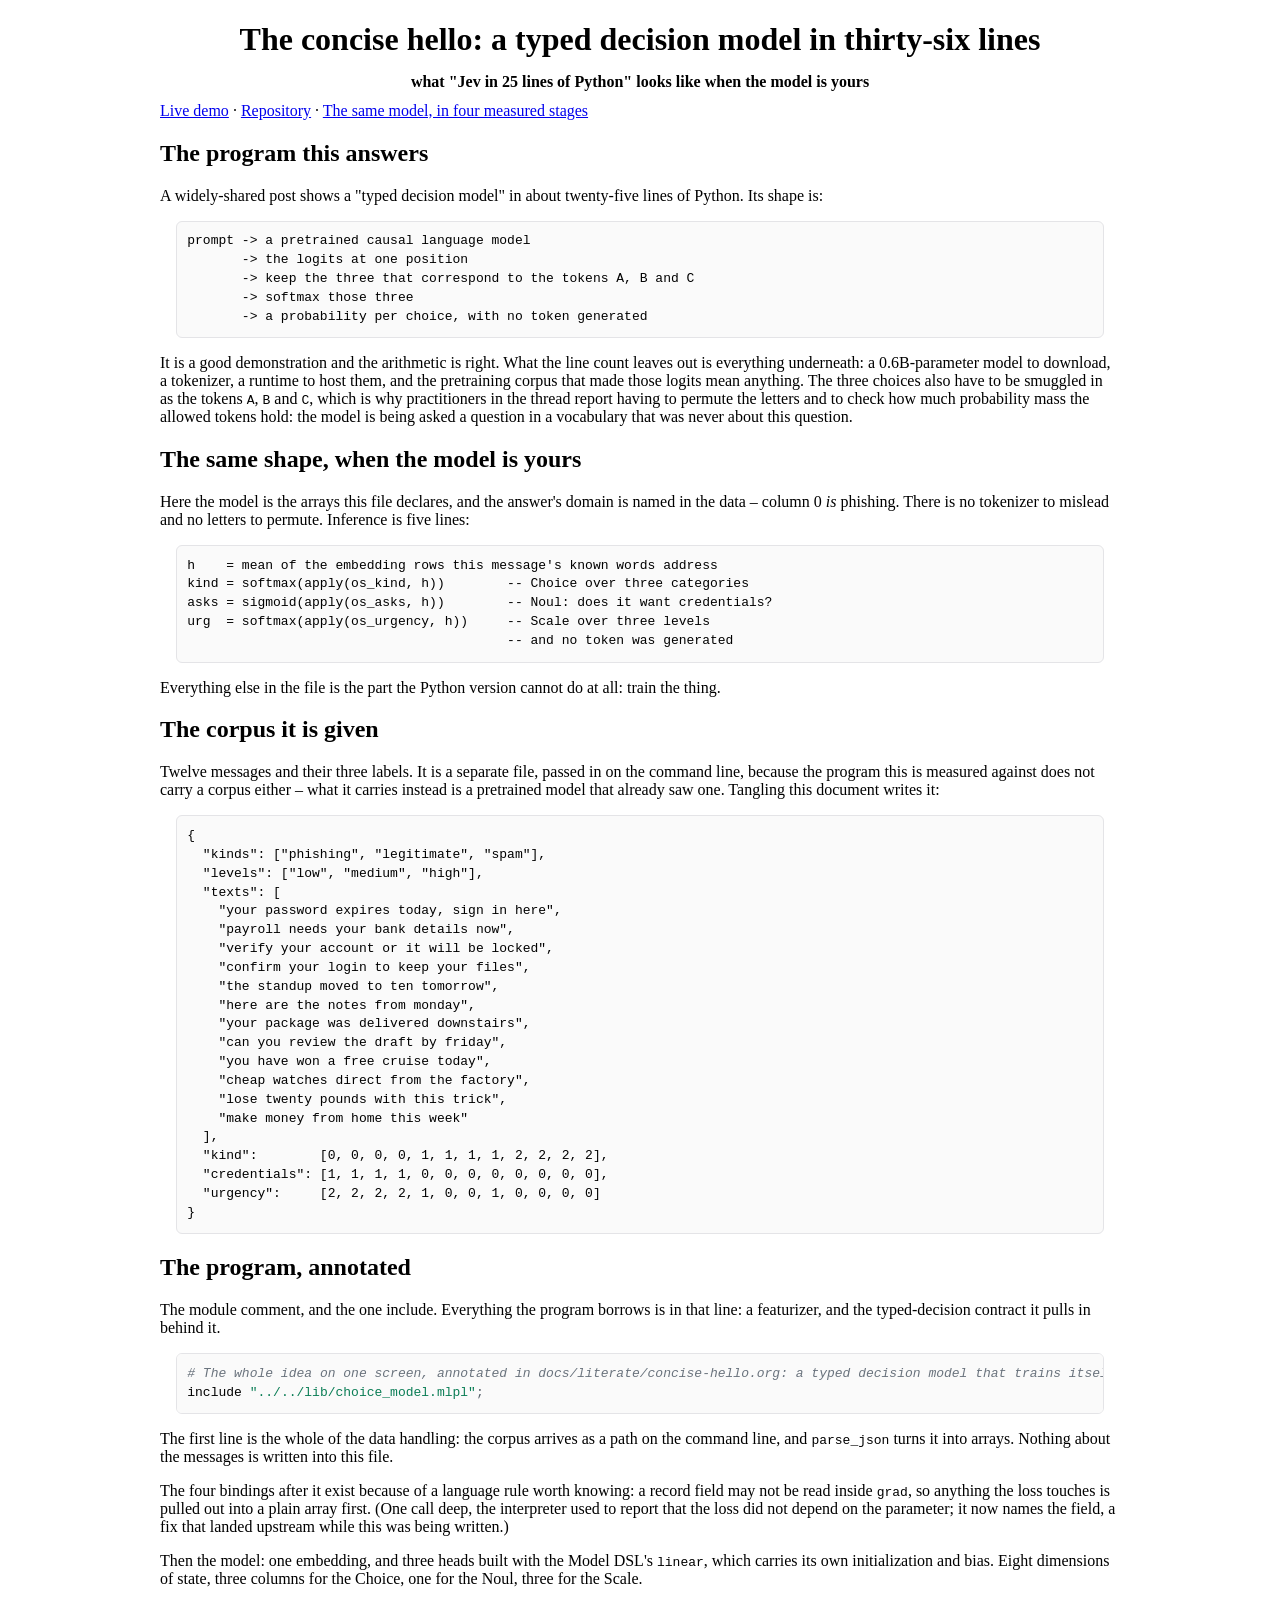
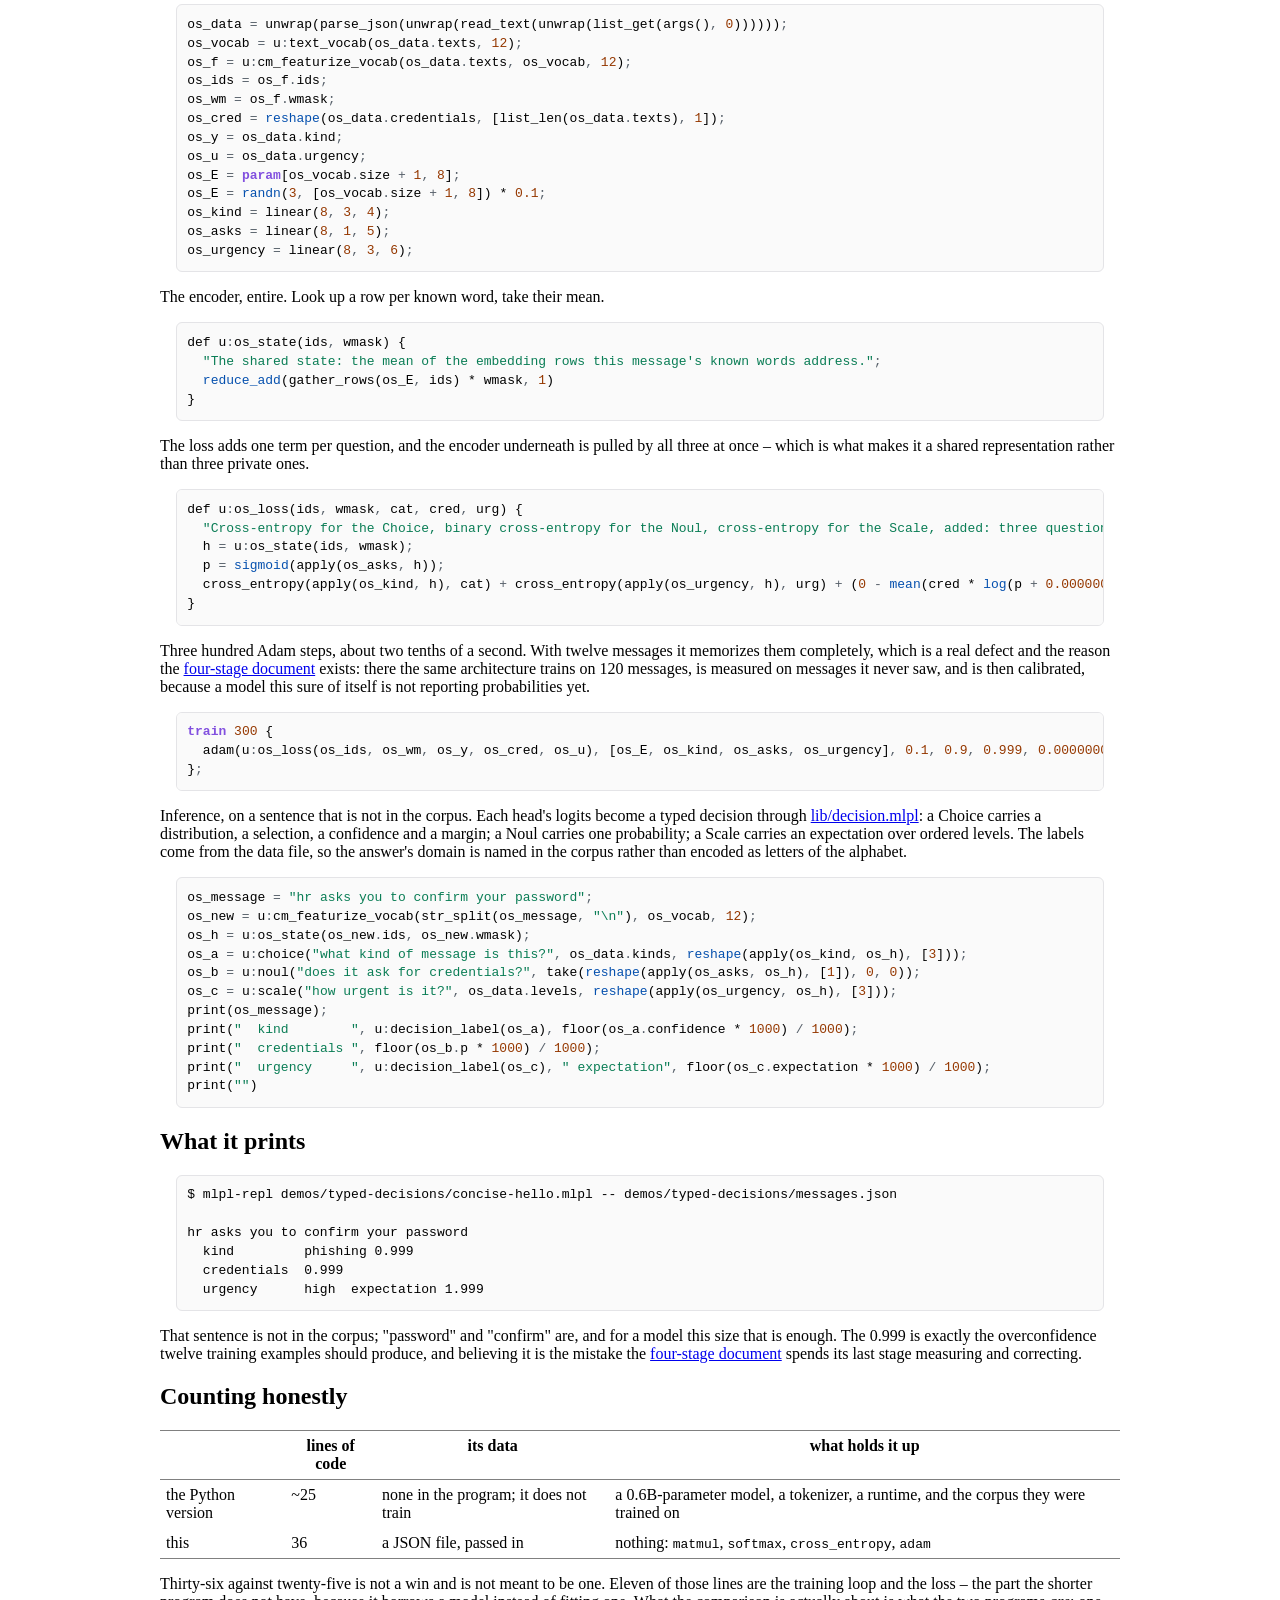
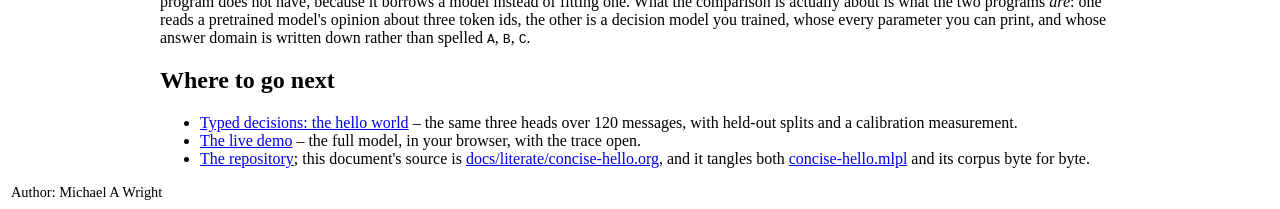
==== pages/concise-hello.html @ 4fb44bc9 "pages: the concise hello live, built from 0851377 Co-Authored-By: Claude Opus 5 (1M context) <norepl" ====
<?xml version="1.0" encoding="utf-8"?>
<!DOCTYPE html PUBLIC "-//W3C//DTD XHTML 1.0 Strict//EN"
"http://www.w3.org/TR/xhtml1/DTD/xhtml1-strict.dtd">
<html xmlns="http://www.w3.org/1999/xhtml" lang="en" xml:lang="en">
<head>
<meta http-equiv="Content-Type" content="text/html;charset=utf-8" />
<meta name="viewport" content="width=device-width, initial-scale=1" />
<title>The concise hello: a typed decision model in thirty-six lines</title>
<meta name="author" content="Michael A Wright" />
<meta name="generator" content="Org Mode" />
<style type="text/css">
  #content { max-width: 60em; margin: auto; }
  .title  { text-align: center;
             margin-bottom: .2em; }
  .subtitle { text-align: center;
              font-size: medium;
              font-weight: bold;
              margin-top:0; }
  .todo   { font-family: monospace; color: red; }
  .done   { font-family: monospace; color: green; }
  .priority { font-family: monospace; color: orange; }
  .tag    { background-color: #eee; font-family: monospace;
            padding: 2px; font-size: 80%; font-weight: normal; }
  .timestamp { color: #bebebe; }
  .timestamp-kwd { color: #5f9ea0; }
  .org-right  { margin-left: auto; margin-right: 0px;  text-align: right; }
  .org-left   { margin-left: 0px;  margin-right: auto; text-align: left; }
  .org-center { margin-left: auto; margin-right: auto; text-align: center; }
  .underline { text-decoration: underline; }
  #postamble p, #preamble p { font-size: 90%; margin: .2em; }
  p.verse { margin-left: 3%; }
  pre {
    border: 1px solid #e6e6e6;
    border-radius: 3px;
    background-color: #f2f2f2;
    padding: 8pt;
    font-family: monospace;
    overflow: auto;
    margin: 1.2em;
  }
  pre.src {
    position: relative;
    overflow: auto;
  }
  pre.src:before {
    display: none;
    position: absolute;
    top: -8px;
    right: 12px;
    padding: 3px;
    color: #555;
    background-color: #f2f2f299;
  }
  pre.src:hover:before { display: inline; margin-top: 14px;}
  /* Languages per Org manual */
  pre.src-asymptote:before { content: 'Asymptote'; }
  pre.src-awk:before { content: 'Awk'; }
  pre.src-authinfo::before { content: 'Authinfo'; }
  pre.src-C:before { content: 'C'; }
  /* pre.src-C++ doesn't work in CSS */
  pre.src-clojure:before { content: 'Clojure'; }
  pre.src-css:before { content: 'CSS'; }
  pre.src-D:before { content: 'D'; }
  pre.src-ditaa:before { content: 'ditaa'; }
  pre.src-dot:before { content: 'Graphviz'; }
  pre.src-calc:before { content: 'Emacs Calc'; }
  pre.src-emacs-lisp:before { content: 'Emacs Lisp'; }
  pre.src-fortran:before { content: 'Fortran'; }
  pre.src-gnuplot:before { content: 'gnuplot'; }
  pre.src-haskell:before { content: 'Haskell'; }
  pre.src-hledger:before { content: 'hledger'; }
  pre.src-java:before { content: 'Java'; }
  pre.src-js:before { content: 'Javascript'; }
  pre.src-latex:before { content: 'LaTeX'; }
  pre.src-ledger:before { content: 'Ledger'; }
  pre.src-lisp:before { content: 'Lisp'; }
  pre.src-lilypond:before { content: 'Lilypond'; }
  pre.src-lua:before { content: 'Lua'; }
  pre.src-matlab:before { content: 'MATLAB'; }
  pre.src-mscgen:before { content: 'Mscgen'; }
  pre.src-ocaml:before { content: 'Objective Caml'; }
  pre.src-octave:before { content: 'Octave'; }
  pre.src-org:before { content: 'Org mode'; }
  pre.src-oz:before { content: 'OZ'; }
  pre.src-plantuml:before { content: 'Plantuml'; }
  pre.src-processing:before { content: 'Processing.js'; }
  pre.src-python:before { content: 'Python'; }
  pre.src-R:before { content: 'R'; }
  pre.src-ruby:before { content: 'Ruby'; }
  pre.src-sass:before { content: 'Sass'; }
  pre.src-scheme:before { content: 'Scheme'; }
  pre.src-screen:before { content: 'Gnu Screen'; }
  pre.src-sed:before { content: 'Sed'; }
  pre.src-sh:before { content: 'shell'; }
  pre.src-sql:before { content: 'SQL'; }
  pre.src-sqlite:before { content: 'SQLite'; }
  /* additional languages in org.el's org-babel-load-languages alist */
  pre.src-forth:before { content: 'Forth'; }
  pre.src-io:before { content: 'IO'; }
  pre.src-J:before { content: 'J'; }
  pre.src-makefile:before { content: 'Makefile'; }
  pre.src-maxima:before { content: 'Maxima'; }
  pre.src-perl:before { content: 'Perl'; }
  pre.src-picolisp:before { content: 'Pico Lisp'; }
  pre.src-scala:before { content: 'Scala'; }
  pre.src-shell:before { content: 'Shell Script'; }
  pre.src-ebnf2ps:before { content: 'ebfn2ps'; }
  /* additional language identifiers per "defun org-babel-execute"
       in ob-*.el */
  pre.src-cpp:before  { content: 'C++'; }
  pre.src-abc:before  { content: 'ABC'; }
  pre.src-coq:before  { content: 'Coq'; }
  pre.src-groovy:before  { content: 'Groovy'; }
  /* additional language identifiers from org-babel-shell-names in
     ob-shell.el: ob-shell is the only babel language using a lambda to put
     the execution function name together. */
  pre.src-bash:before  { content: 'bash'; }
  pre.src-csh:before  { content: 'csh'; }
  pre.src-ash:before  { content: 'ash'; }
  pre.src-dash:before  { content: 'dash'; }
  pre.src-ksh:before  { content: 'ksh'; }
  pre.src-mksh:before  { content: 'mksh'; }
  pre.src-posh:before  { content: 'posh'; }
  /* Additional Emacs modes also supported by the LaTeX listings package */
  pre.src-ada:before { content: 'Ada'; }
  pre.src-asm:before { content: 'Assembler'; }
  pre.src-caml:before { content: 'Caml'; }
  pre.src-delphi:before { content: 'Delphi'; }
  pre.src-html:before { content: 'HTML'; }
  pre.src-idl:before { content: 'IDL'; }
  pre.src-mercury:before { content: 'Mercury'; }
  pre.src-metapost:before { content: 'MetaPost'; }
  pre.src-modula-2:before { content: 'Modula-2'; }
  pre.src-pascal:before { content: 'Pascal'; }
  pre.src-ps:before { content: 'PostScript'; }
  pre.src-prolog:before { content: 'Prolog'; }
  pre.src-simula:before { content: 'Simula'; }
  pre.src-tcl:before { content: 'tcl'; }
  pre.src-tex:before { content: 'TeX'; }
  pre.src-plain-tex:before { content: 'Plain TeX'; }
  pre.src-verilog:before { content: 'Verilog'; }
  pre.src-vhdl:before { content: 'VHDL'; }
  pre.src-xml:before { content: 'XML'; }
  pre.src-nxml:before { content: 'XML'; }
  /* add a generic configuration mode; LaTeX export needs an additional
     (add-to-list 'org-latex-listings-langs '(conf " ")) in .emacs */
  pre.src-conf:before { content: 'Configuration File'; }

  table { border-collapse:collapse; }
  caption.t-above { caption-side: top; }
  caption.t-bottom { caption-side: bottom; }
  td, th { vertical-align:top;  }
  th.org-right  { text-align: center;  }
  th.org-left   { text-align: center;   }
  th.org-center { text-align: center; }
  td.org-right  { text-align: right;  }
  td.org-left   { text-align: left;   }
  td.org-center { text-align: center; }
  dt { font-weight: bold; }
  .footpara { display: inline; }
  .footdef  { margin-bottom: 1em; }
  .figure { padding: 1em; }
  .figure p { text-align: center; }
  .equation-container {
    display: table;
    text-align: center;
    width: 100%;
  }
  .equation {
    vertical-align: middle;
  }
  .equation-label {
    display: table-cell;
    text-align: right;
    vertical-align: middle;
  }
  .inlinetask {
    padding: 10px;
    border: 2px solid gray;
    margin: 10px;
    background: #ffffcc;
  }
  #org-div-home-and-up
   { text-align: right; font-size: 70%; white-space: nowrap; }
  textarea { overflow-x: auto; }
  .linenr { font-size: smaller }
  .code-highlighted { background-color: #ffff00; }
  .org-info-js_info-navigation { border-style: none; }
  #org-info-js_console-label
    { font-size: 10px; font-weight: bold; white-space: nowrap; }
  .org-info-js_search-highlight
    { background-color: #ffff00; color: #000000; font-weight: bold; }
  .org-svg { }
</style>
<style>
/* Colour for the MLPL blocks. htmlize turns the faces sw-MLPL's major mode
applies into these class names; batch Emacs has no display and so no
colours of its own, which is why they are chosen here. */
pre.src, pre.example { background: #fafafa; border: 1px solid #e4e4e7; border-radius: 6px; line-height: 1.45; }
.org-mlpl-keyword, .org-mlpl-context-keyword, .org-keyword { color: #8250df; font-weight: 600; }
.org-mlpl-builtin { color: #0550ae; }
.org-mlpl-number, .org-constant { color: #953800; }
.org-string { color: #0a7d55; }
.org-comment, .org-comment-delimiter { color: #6a737d; font-style: italic; }
.org-mlpl-operator { color: #57606a; }
.org-warning { color: #b35900; }
@media (prefers-color-scheme: dark) {
body { background: #0d1117; color: #c9d1d9; }
a { color: #79c0ff; }
pre.src, pre.example { background: #161b22; border-color: #30363d; color: #c9d1d9; }
.org-mlpl-keyword, .org-mlpl-context-keyword, .org-keyword { color: #d2a8ff; }
.org-mlpl-builtin { color: #79c0ff; }
.org-mlpl-number, .org-constant { color: #ffa657; }
.org-string { color: #7ee2b8; }
.org-comment, .org-comment-delimiter { color: #8b949e; }
.org-mlpl-operator { color: #8b949e; }
}
</style>
</head>
<body>
<div id="content" class="content">
<h1 class="title">The concise hello: a typed decision model in thirty-six lines
<br />
<span class="subtitle">what "Jev in 25 lines of Python" looks like when the model is yours</span>
</h1>
<p style="margin:0 0 1em 0">
<a href="https://sw-ml-study.github.io/demo-decision-model/">Live demo</a> ·
<a href="https://github.com/sw-ml-study/demo-decision-model">Repository</a> ·
<a href="typed-decisions.html">The same model, in four measured stages</a>
</p>
<div id="outline-container-org764a475" class="outline-2">
<h2 id="org764a475">The program this answers</h2>
<div class="outline-text-2" id="text-org764a475">
<p>
A widely-shared post shows a "typed decision model" in about twenty-five lines
of Python. Its shape is:
</p>

<pre class="example" id="orgaf13546">
prompt -&gt; a pretrained causal language model
       -&gt; the logits at one position
       -&gt; keep the three that correspond to the tokens A, B and C
       -&gt; softmax those three
       -&gt; a probability per choice, with no token generated
</pre>

<p>
It is a good demonstration and the arithmetic is right. What the line count
leaves out is everything underneath: a 0.6B-parameter model to download, a
tokenizer, a runtime to host them, and the pretraining corpus that made those
logits mean anything. The three choices also have to be smuggled in as the
tokens <code>A</code>, <code>B</code> and <code>C</code>, which is why practitioners in the thread report having
to permute the letters and to check how much probability mass the allowed tokens
hold: the model is being asked a question in a vocabulary that was never about
this question.
</p>
</div>
</div>
<div id="outline-container-org3da9257" class="outline-2">
<h2 id="org3da9257">The same shape, when the model is yours</h2>
<div class="outline-text-2" id="text-org3da9257">
<p>
Here the model is the arrays this file declares, and the answer's domain is
named in the data &#x2013; column 0 <i>is</i> phishing. There is no tokenizer to mislead
and no letters to permute. Inference is five lines:
</p>

<pre class="example" id="orga4c5031">
h    = mean of the embedding rows this message's known words address
kind = softmax(apply(os_kind, h))        -- Choice over three categories
asks = sigmoid(apply(os_asks, h))        -- Noul: does it want credentials?
urg  = softmax(apply(os_urgency, h))     -- Scale over three levels
                                         -- and no token was generated
</pre>

<p>
Everything else in the file is the part the Python version cannot do at all:
train the thing.
</p>
</div>
</div>
<div id="outline-container-org5c5970a" class="outline-2">
<h2 id="org5c5970a">The corpus it is given</h2>
<div class="outline-text-2" id="text-org5c5970a">
<p>
Twelve messages and their three labels. It is a separate file, passed in on the
command line, because the program this is measured against does not carry a
corpus either &#x2013; what it carries instead is a pretrained model that already saw
one. Tangling this document writes it:
</p>

<div class="org-src-container">
<pre class="src src-json">{
  "kinds": ["phishing", "legitimate", "spam"],
  "levels": ["low", "medium", "high"],
  "texts": [
    "your password expires today, sign in here",
    "payroll needs your bank details now",
    "verify your account or it will be locked",
    "confirm your login to keep your files",
    "the standup moved to ten tomorrow",
    "here are the notes from monday",
    "your package was delivered downstairs",
    "can you review the draft by friday",
    "you have won a free cruise today",
    "cheap watches direct from the factory",
    "lose twenty pounds with this trick",
    "make money from home this week"
  ],
  "kind":        [0, 0, 0, 0, 1, 1, 1, 1, 2, 2, 2, 2],
  "credentials": [1, 1, 1, 1, 0, 0, 0, 0, 0, 0, 0, 0],
  "urgency":     [2, 2, 2, 2, 1, 0, 0, 1, 0, 0, 0, 0]
}
</pre>
</div>
</div>
</div>
<div id="outline-container-org2190e64" class="outline-2">
<h2 id="org2190e64">The program, annotated</h2>
<div class="outline-text-2" id="text-org2190e64">
<p>
The module comment, and the one include. Everything the program borrows is in
that line: a featurizer, and the typed-decision contract it pulls in behind it.
</p>

<div class="org-src-container">
<pre class="src src-mlpl"><span class="org-comment-delimiter"># </span><span class="org-comment">The whole idea on one screen, annotated in docs/literate/concise-hello.org: a typed decision model that trains itself, then answers three bounded questions about a sentence it has never seen. The comparison it exists for is the widely-shared "Jev in 25 lines of Python", whose twenty-five lines sit on top of a downloaded language model and its tokenizer; there is nothing underneath this one but the arrays it declares. The corpus is not in the file -- it is passed in on the command line, the way that program's pretraining data is not counted either: mlpl-repl concise-hello.mlpl -- demos/typed-decisions/messages.json. The longer demos/typed-decisions/typed-decisions.mlpl is this program plus what a claim needs: a hundred and twenty messages, held-out splits, and calibration.
</span>include <span class="org-string">"../../lib/choice_model.mlpl"</span><span class="org-mlpl-operator">;</span>
</pre>
</div>

<p>
The first line is the whole of the data handling: the corpus arrives as a path
on the command line, and <code>parse_json</code> turns it into arrays. Nothing about the
messages is written into this file.
</p>

<p>
The four bindings after it exist because of a language rule worth knowing: a
record field may not be read inside <code>grad</code>, so anything the loss touches is
pulled out into a plain array first. (One call deep, the interpreter used to
report that the loss did not depend on the parameter; it now names the field,
a fix that landed upstream while this was being written.)
</p>

<p>
Then the model: one embedding, and three heads built with the Model DSL's
<code>linear</code>, which carries its own initialization and bias. Eight dimensions of
state, three columns for the Choice, one for the Noul, three for the Scale.
</p>

<div class="org-src-container">
<pre class="src src-mlpl">os_data <span class="org-mlpl-operator">=</span> unwrap(parse_json(unwrap(read_text(unwrap(list_get(args()<span class="org-mlpl-operator">,</span> <span class="org-mlpl-number">0</span>))))))<span class="org-mlpl-operator">;</span>
os_vocab <span class="org-mlpl-operator">=</span> u<span class="org-mlpl-operator">:</span>text_vocab(os_data<span class="org-mlpl-operator">.</span>texts<span class="org-mlpl-operator">,</span> <span class="org-mlpl-number">12</span>)<span class="org-mlpl-operator">;</span>
os_f <span class="org-mlpl-operator">=</span> u<span class="org-mlpl-operator">:</span>cm_featurize_vocab(os_data<span class="org-mlpl-operator">.</span>texts<span class="org-mlpl-operator">,</span> os_vocab<span class="org-mlpl-operator">,</span> <span class="org-mlpl-number">12</span>)<span class="org-mlpl-operator">;</span>
os_ids <span class="org-mlpl-operator">=</span> os_f<span class="org-mlpl-operator">.</span>ids<span class="org-mlpl-operator">;</span>
os_wm <span class="org-mlpl-operator">=</span> os_f<span class="org-mlpl-operator">.</span>wmask<span class="org-mlpl-operator">;</span>
os_cred <span class="org-mlpl-operator">=</span> <span class="org-mlpl-builtin">reshape</span>(os_data<span class="org-mlpl-operator">.</span>credentials<span class="org-mlpl-operator">,</span> [list_len(os_data<span class="org-mlpl-operator">.</span>texts)<span class="org-mlpl-operator">,</span> <span class="org-mlpl-number">1</span>])<span class="org-mlpl-operator">;</span>
os_y <span class="org-mlpl-operator">=</span> os_data<span class="org-mlpl-operator">.</span>kind<span class="org-mlpl-operator">;</span>
os_u <span class="org-mlpl-operator">=</span> os_data<span class="org-mlpl-operator">.</span>urgency<span class="org-mlpl-operator">;</span>
os_E <span class="org-mlpl-operator">=</span> <span class="org-mlpl-context-keyword">param</span>[os_vocab<span class="org-mlpl-operator">.</span>size <span class="org-mlpl-operator">+</span> <span class="org-mlpl-number">1</span><span class="org-mlpl-operator">,</span> <span class="org-mlpl-number">8</span>]<span class="org-mlpl-operator">;</span>
os_E <span class="org-mlpl-operator">=</span> <span class="org-mlpl-builtin">randn</span>(<span class="org-mlpl-number">3</span><span class="org-mlpl-operator">,</span> [os_vocab<span class="org-mlpl-operator">.</span>size <span class="org-mlpl-operator">+</span> <span class="org-mlpl-number">1</span><span class="org-mlpl-operator">,</span> <span class="org-mlpl-number">8</span>]) * <span class="org-mlpl-number">0.1</span><span class="org-mlpl-operator">;</span>
os_kind <span class="org-mlpl-operator">=</span> linear(<span class="org-mlpl-number">8</span><span class="org-mlpl-operator">,</span> <span class="org-mlpl-number">3</span><span class="org-mlpl-operator">,</span> <span class="org-mlpl-number">4</span>)<span class="org-mlpl-operator">;</span>
os_asks <span class="org-mlpl-operator">=</span> linear(<span class="org-mlpl-number">8</span><span class="org-mlpl-operator">,</span> <span class="org-mlpl-number">1</span><span class="org-mlpl-operator">,</span> <span class="org-mlpl-number">5</span>)<span class="org-mlpl-operator">;</span>
os_urgency <span class="org-mlpl-operator">=</span> linear(<span class="org-mlpl-number">8</span><span class="org-mlpl-operator">,</span> <span class="org-mlpl-number">3</span><span class="org-mlpl-operator">,</span> <span class="org-mlpl-number">6</span>)<span class="org-mlpl-operator">;</span>
</pre>
</div>

<p>
The encoder, entire. Look up a row per known word, take their mean.
</p>

<div class="org-src-container">
<pre class="src src-mlpl">def u<span class="org-mlpl-operator">:</span>os_state(ids<span class="org-mlpl-operator">,</span> wmask) {
  <span class="org-string">"The shared state: the mean of the embedding rows this message's known words address."</span><span class="org-mlpl-operator">;</span>
  <span class="org-mlpl-builtin">reduce_add</span>(gather_rows(os_E<span class="org-mlpl-operator">,</span> ids) * wmask<span class="org-mlpl-operator">,</span> <span class="org-mlpl-number">1</span>)
}
</pre>
</div>

<p>
The loss adds one term per question, and the encoder underneath is pulled by
all three at once &#x2013; which is what makes it a shared representation rather than
three private ones.
</p>

<div class="org-src-container">
<pre class="src src-mlpl">def u<span class="org-mlpl-operator">:</span>os_loss(ids<span class="org-mlpl-operator">,</span> wmask<span class="org-mlpl-operator">,</span> cat<span class="org-mlpl-operator">,</span> cred<span class="org-mlpl-operator">,</span> urg) {
  <span class="org-string">"Cross-entropy for the Choice, binary cross-entropy for the Noul, cross-entropy for the Scale, added: three questions, one encoder, one number to descend."</span><span class="org-mlpl-operator">;</span>
  h <span class="org-mlpl-operator">=</span> u<span class="org-mlpl-operator">:</span>os_state(ids<span class="org-mlpl-operator">,</span> wmask)<span class="org-mlpl-operator">;</span>
  p <span class="org-mlpl-operator">=</span> <span class="org-mlpl-builtin">sigmoid</span>(apply(os_asks<span class="org-mlpl-operator">,</span> h))<span class="org-mlpl-operator">;</span>
  cross_entropy(apply(os_kind<span class="org-mlpl-operator">,</span> h)<span class="org-mlpl-operator">,</span> cat) <span class="org-mlpl-operator">+</span> cross_entropy(apply(os_urgency<span class="org-mlpl-operator">,</span> h)<span class="org-mlpl-operator">,</span> urg) <span class="org-mlpl-operator">+</span> (<span class="org-mlpl-number">0</span> <span class="org-mlpl-operator">-</span> <span class="org-mlpl-builtin">mean</span>(cred * <span class="org-mlpl-builtin">log</span>(p <span class="org-mlpl-operator">+</span> <span class="org-mlpl-number">0.000000001</span>) <span class="org-mlpl-operator">+</span> (<span class="org-mlpl-number">1</span> <span class="org-mlpl-operator">-</span> cred) * <span class="org-mlpl-builtin">log</span>(<span class="org-mlpl-number">1</span> <span class="org-mlpl-operator">-</span> p <span class="org-mlpl-operator">+</span> <span class="org-mlpl-number">0.000000001</span>)))
}
</pre>
</div>

<p>
Three hundred Adam steps, about two tenths of a second. With twelve messages it
memorizes them completely, which is a real defect and the reason the
<a href="typed-decisions.html">four-stage document</a> exists: there the same architecture trains on 120 messages,
is measured on messages it never saw, and is then calibrated, because a model
this sure of itself is not reporting probabilities yet.
</p>

<div class="org-src-container">
<pre class="src src-mlpl"><span class="org-mlpl-keyword">train</span> <span class="org-mlpl-number">300</span> {
  adam(u<span class="org-mlpl-operator">:</span>os_loss(os_ids<span class="org-mlpl-operator">,</span> os_wm<span class="org-mlpl-operator">,</span> os_y<span class="org-mlpl-operator">,</span> os_cred<span class="org-mlpl-operator">,</span> os_u)<span class="org-mlpl-operator">,</span> [os_E<span class="org-mlpl-operator">,</span> os_kind<span class="org-mlpl-operator">,</span> os_asks<span class="org-mlpl-operator">,</span> os_urgency]<span class="org-mlpl-operator">,</span> <span class="org-mlpl-number">0.1</span><span class="org-mlpl-operator">,</span> <span class="org-mlpl-number">0.9</span><span class="org-mlpl-operator">,</span> <span class="org-mlpl-number">0.999</span><span class="org-mlpl-operator">,</span> <span class="org-mlpl-number">0.00000001</span>)
}<span class="org-mlpl-operator">;</span>
</pre>
</div>

<p>
Inference, on a sentence that is not in the corpus. Each head's logits become a
typed decision through <a href="https://github.com/sw-ml-study/demo-decision-model/blob/main/lib/decision.mlpl">lib/decision.mlpl</a>: a Choice carries a distribution, a
selection, a confidence and a margin; a Noul carries one probability; a Scale
carries an expectation over ordered levels. The labels come from the data file,
so the answer's domain is named in the corpus rather than encoded as letters of
the alphabet.
</p>

<div class="org-src-container">
<pre class="src src-mlpl">os_message <span class="org-mlpl-operator">=</span> <span class="org-string">"hr asks you to confirm your password"</span><span class="org-mlpl-operator">;</span>
os_new <span class="org-mlpl-operator">=</span> u<span class="org-mlpl-operator">:</span>cm_featurize_vocab(str_split(os_message<span class="org-mlpl-operator">,</span> <span class="org-string">"\n"</span>)<span class="org-mlpl-operator">,</span> os_vocab<span class="org-mlpl-operator">,</span> <span class="org-mlpl-number">12</span>)<span class="org-mlpl-operator">;</span>
os_h <span class="org-mlpl-operator">=</span> u<span class="org-mlpl-operator">:</span>os_state(os_new<span class="org-mlpl-operator">.</span>ids<span class="org-mlpl-operator">,</span> os_new<span class="org-mlpl-operator">.</span>wmask)<span class="org-mlpl-operator">;</span>
os_a <span class="org-mlpl-operator">=</span> u<span class="org-mlpl-operator">:</span>choice(<span class="org-string">"what kind of message is this?"</span><span class="org-mlpl-operator">,</span> os_data<span class="org-mlpl-operator">.</span>kinds<span class="org-mlpl-operator">,</span> <span class="org-mlpl-builtin">reshape</span>(apply(os_kind<span class="org-mlpl-operator">,</span> os_h)<span class="org-mlpl-operator">,</span> [<span class="org-mlpl-number">3</span>]))<span class="org-mlpl-operator">;</span>
os_b <span class="org-mlpl-operator">=</span> u<span class="org-mlpl-operator">:</span>noul(<span class="org-string">"does it ask for credentials?"</span><span class="org-mlpl-operator">,</span> take(<span class="org-mlpl-builtin">reshape</span>(apply(os_asks<span class="org-mlpl-operator">,</span> os_h)<span class="org-mlpl-operator">,</span> [<span class="org-mlpl-number">1</span>])<span class="org-mlpl-operator">,</span> <span class="org-mlpl-number">0</span><span class="org-mlpl-operator">,</span> <span class="org-mlpl-number">0</span>))<span class="org-mlpl-operator">;</span>
os_c <span class="org-mlpl-operator">=</span> u<span class="org-mlpl-operator">:</span>scale(<span class="org-string">"how urgent is it?"</span><span class="org-mlpl-operator">,</span> os_data<span class="org-mlpl-operator">.</span>levels<span class="org-mlpl-operator">,</span> <span class="org-mlpl-builtin">reshape</span>(apply(os_urgency<span class="org-mlpl-operator">,</span> os_h)<span class="org-mlpl-operator">,</span> [<span class="org-mlpl-number">3</span>]))<span class="org-mlpl-operator">;</span>
print(os_message)<span class="org-mlpl-operator">;</span>
print(<span class="org-string">"  kind        "</span><span class="org-mlpl-operator">,</span> u<span class="org-mlpl-operator">:</span>decision_label(os_a)<span class="org-mlpl-operator">,</span> floor(os_a<span class="org-mlpl-operator">.</span>confidence * <span class="org-mlpl-number">1000</span>) <span class="org-mlpl-operator">/</span> <span class="org-mlpl-number">1000</span>)<span class="org-mlpl-operator">;</span>
print(<span class="org-string">"  credentials "</span><span class="org-mlpl-operator">,</span> floor(os_b<span class="org-mlpl-operator">.</span>p * <span class="org-mlpl-number">1000</span>) <span class="org-mlpl-operator">/</span> <span class="org-mlpl-number">1000</span>)<span class="org-mlpl-operator">;</span>
print(<span class="org-string">"  urgency     "</span><span class="org-mlpl-operator">,</span> u<span class="org-mlpl-operator">:</span>decision_label(os_c)<span class="org-mlpl-operator">,</span> <span class="org-string">" expectation"</span><span class="org-mlpl-operator">,</span> floor(os_c<span class="org-mlpl-operator">.</span>expectation * <span class="org-mlpl-number">1000</span>) <span class="org-mlpl-operator">/</span> <span class="org-mlpl-number">1000</span>)<span class="org-mlpl-operator">;</span>
print(<span class="org-string">""</span>)
</pre>
</div>
</div>
</div>
<div id="outline-container-org146a45f" class="outline-2">
<h2 id="org146a45f">What it prints</h2>
<div class="outline-text-2" id="text-org146a45f">
<pre class="example" id="orge442bf6">
$ mlpl-repl demos/typed-decisions/concise-hello.mlpl -- demos/typed-decisions/messages.json

hr asks you to confirm your password
  kind         phishing 0.999
  credentials  0.999
  urgency      high  expectation 1.999
</pre>

<p>
That sentence is not in the corpus; "password" and "confirm" are, and for a
model this size that is enough. The 0.999 is exactly the overconfidence twelve
training examples should produce, and believing it is the mistake the
<a href="typed-decisions.html">four-stage document</a> spends its last stage measuring and correcting.
</p>
</div>
</div>
<div id="outline-container-orgb7dd15b" class="outline-2">
<h2 id="orgb7dd15b">Counting honestly</h2>
<div class="outline-text-2" id="text-orgb7dd15b">
<table border="2" cellspacing="0" cellpadding="6" rules="groups" frame="hsides">


<colgroup>
<col  class="org-left" />

<col  class="org-left" />

<col  class="org-left" />

<col  class="org-left" />
</colgroup>
<thead>
<tr>
<th scope="col" class="org-left">&#xa0;</th>
<th scope="col" class="org-left">lines of code</th>
<th scope="col" class="org-left">its data</th>
<th scope="col" class="org-left">what holds it up</th>
</tr>
</thead>
<tbody>
<tr>
<td class="org-left">the Python version</td>
<td class="org-left">~25</td>
<td class="org-left">none in the program; it does not train</td>
<td class="org-left">a 0.6B-parameter model, a tokenizer, a runtime, and the corpus they were trained on</td>
</tr>

<tr>
<td class="org-left">this</td>
<td class="org-left">36</td>
<td class="org-left">a JSON file, passed in</td>
<td class="org-left">nothing: <code>matmul</code>, <code>softmax</code>, <code>cross_entropy</code>, <code>adam</code></td>
</tr>
</tbody>
</table>

<p>
Thirty-six against twenty-five is not a win and is not meant to be one. Eleven
of those lines are the training loop and the loss &#x2013; the part the shorter
program does not have, because it borrows a model instead of fitting one. What
the comparison is actually about is what the two programs <i>are</i>: one reads a
pretrained model's opinion about three token ids, the other is a decision model
you trained, whose every parameter you can print, and whose answer domain is
written down rather than spelled <code>A</code>, <code>B</code>, <code>C</code>.
</p>
</div>
</div>
<div id="outline-container-org7b55033" class="outline-2">
<h2 id="org7b55033">Where to go next</h2>
<div class="outline-text-2" id="text-org7b55033">
<ul class="org-ul">
<li><a href="typed-decisions.html">Typed decisions: the hello world</a> &#x2013; the same three heads over 120 messages,
with held-out splits and a calibration measurement.</li>
<li><a href="https://sw-ml-study.github.io/demo-decision-model/">The live demo</a> &#x2013; the full model, in your browser, with the trace open.</li>
<li><a href="https://github.com/sw-ml-study/demo-decision-model">The repository</a>; this document's source is
<a href="https://github.com/sw-ml-study/demo-decision-model/blob/main/docs/literate/concise-hello.org">docs/literate/concise-hello.org</a>, and it tangles both
<a href="https://github.com/sw-ml-study/demo-decision-model/blob/main/demos/typed-decisions/concise-hello.mlpl">concise-hello.mlpl</a> and its corpus byte for byte.</li>
</ul>
</div>
</div>
</div>
<div id="postamble" class="status">
<p class="author">Author: Michael A Wright</p>
</div>
</body>
</html>
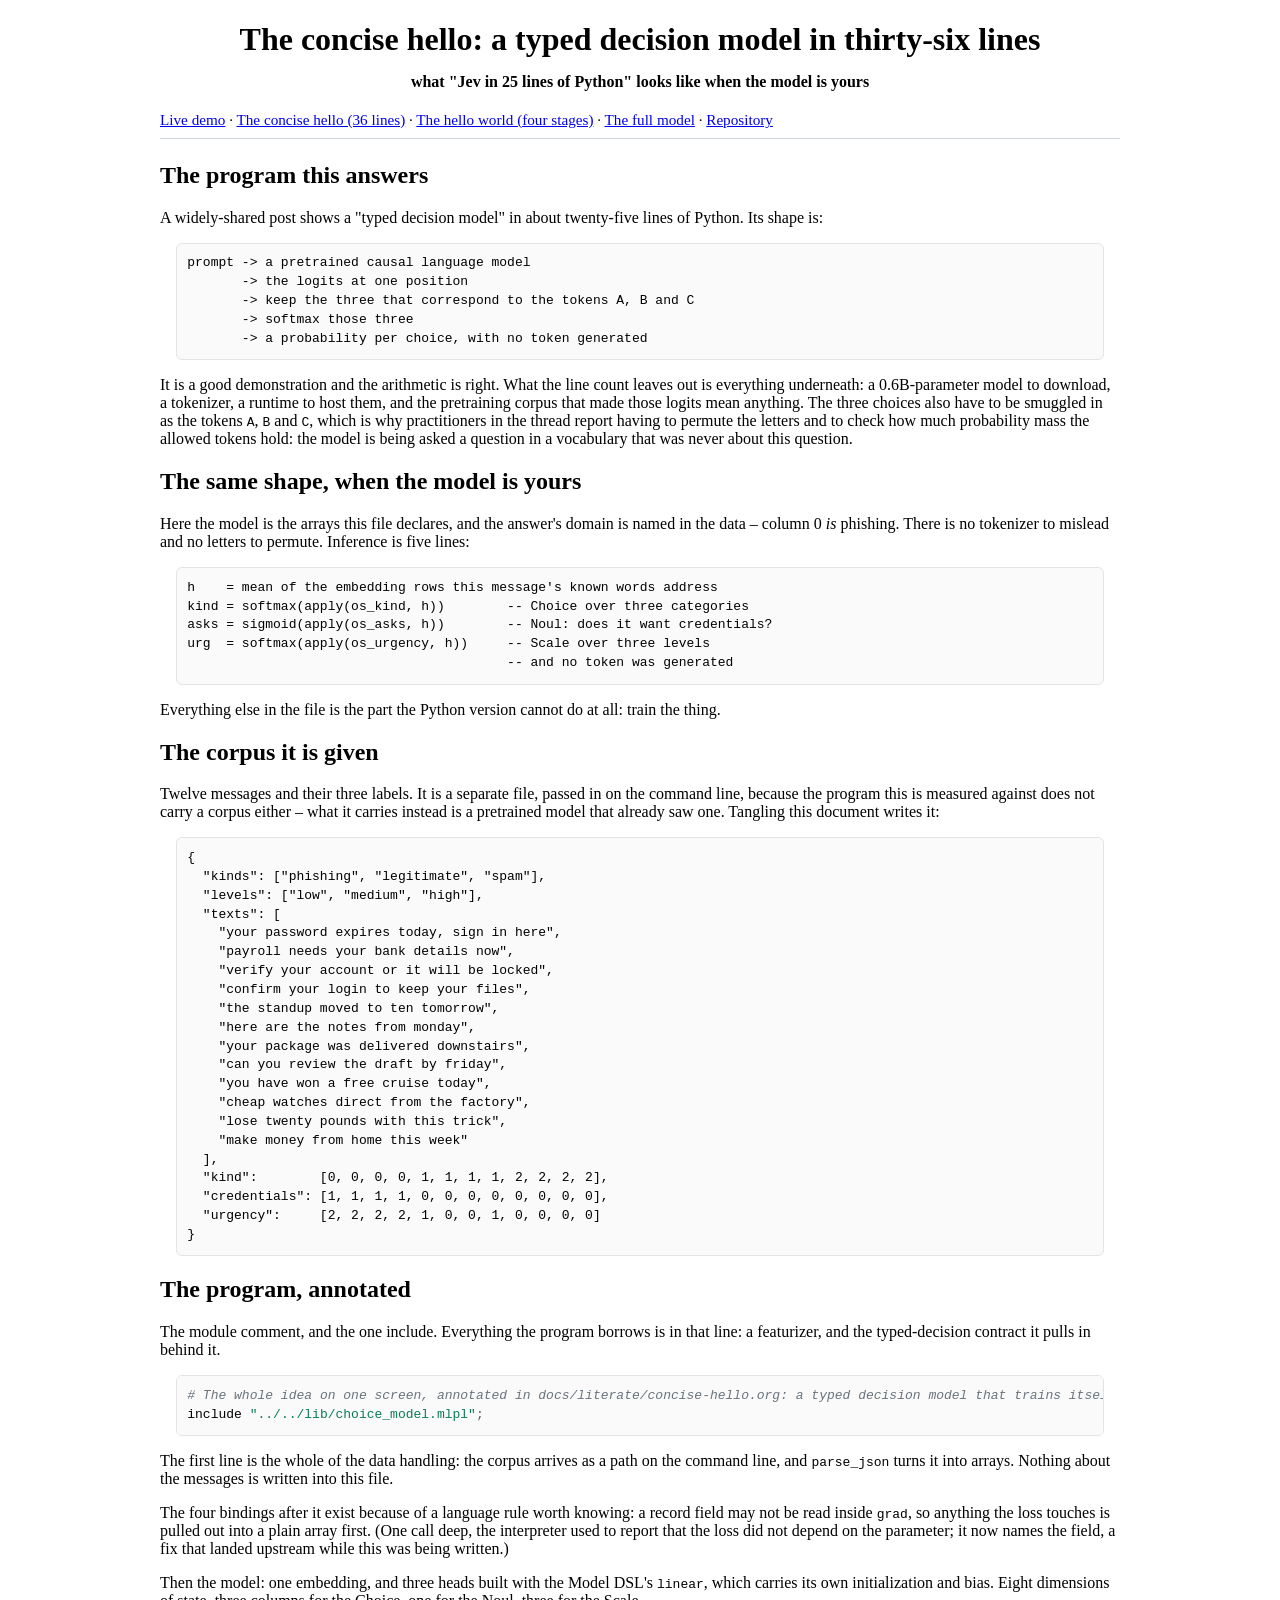
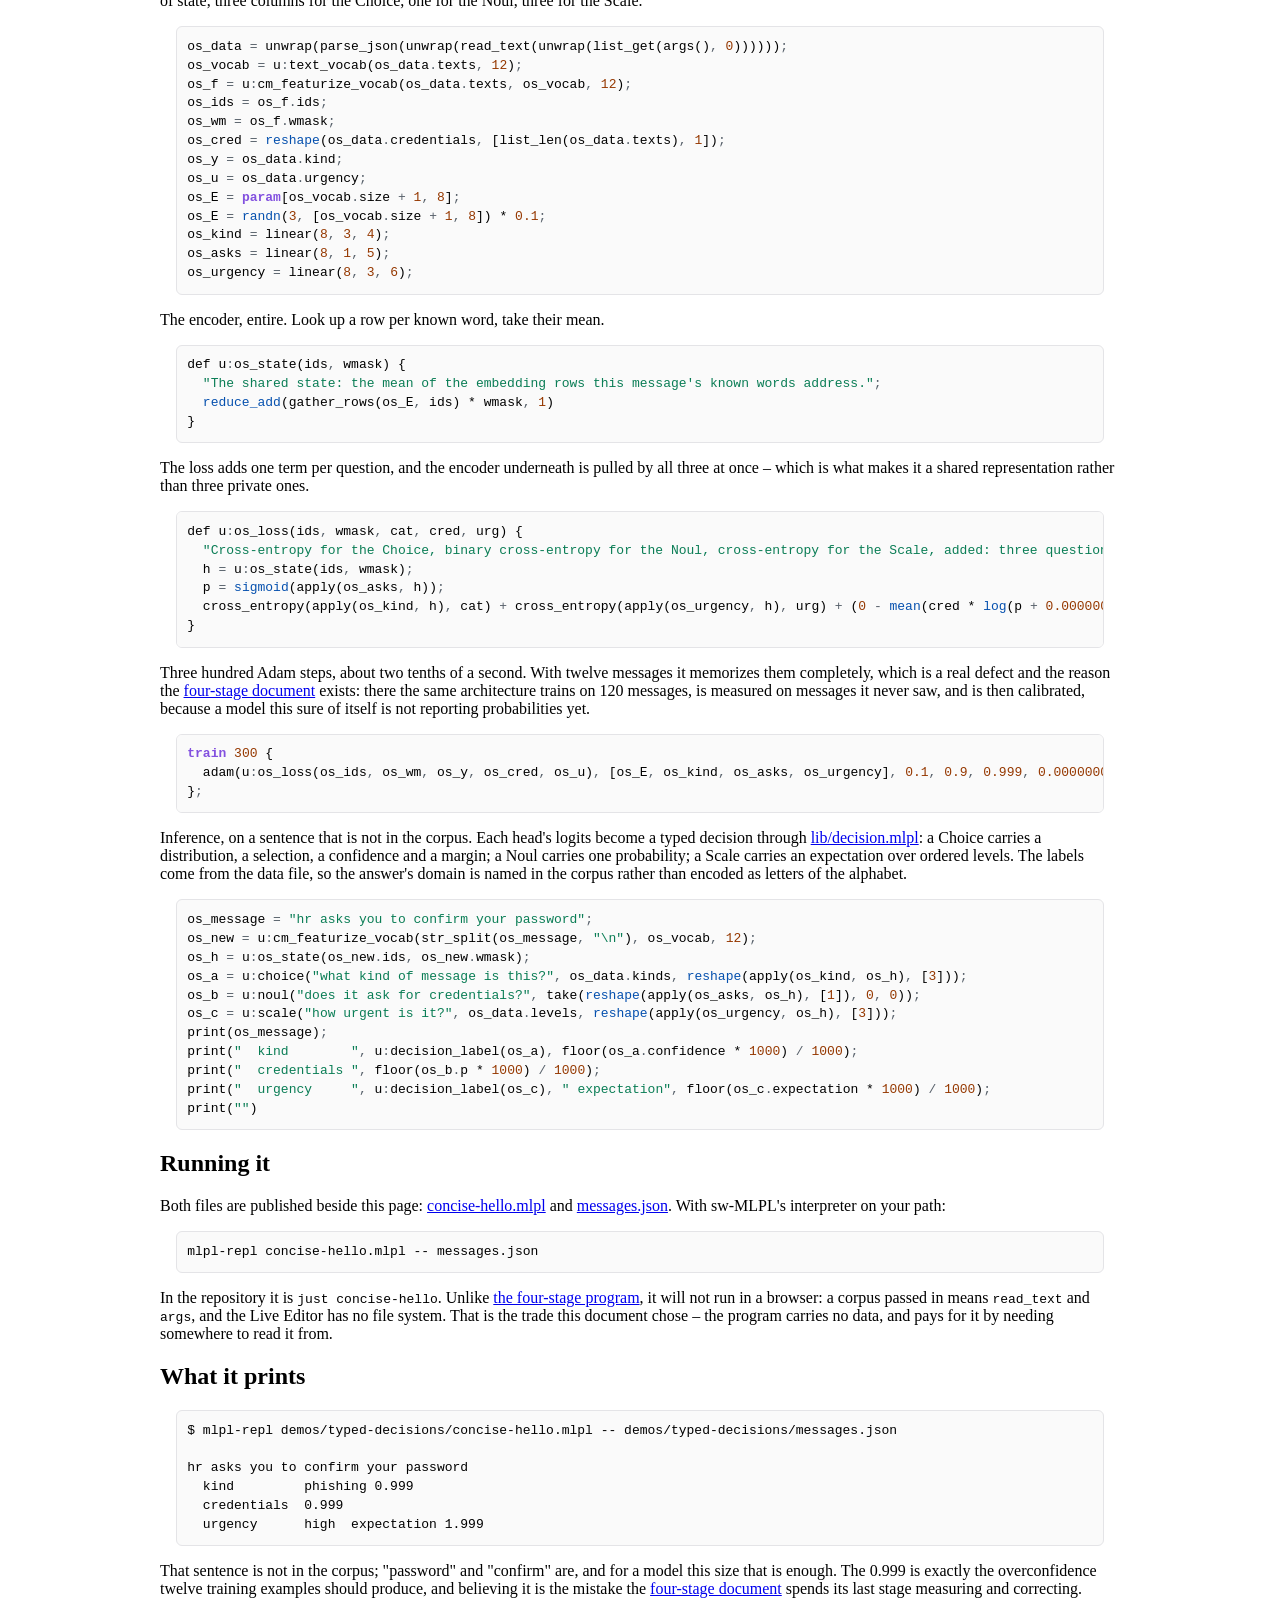
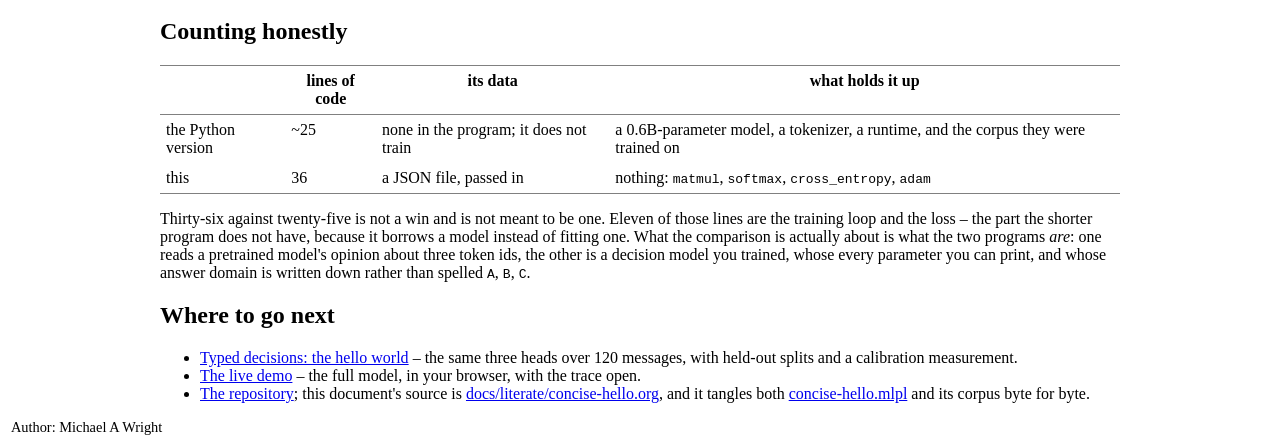
==== commit 289b8dad: "pages: navigation between the documents, built from 2547d03 Co-Authored-By: Claude Opus 5 (1M contex" ====
--- a/pages/concise-hello.html
+++ b/pages/concise-hello.html
@@ -223,20 +223,22 @@
 <br />
 <span class="subtitle">what "Jev in 25 lines of Python" looks like when the model is yours</span>
 </h1>
-<p style="margin:0 0 1em 0">
+<nav style="margin:0 0 1.5em 0; padding:0.6em 0; border-bottom:1px solid #d0d7de; font-size:0.95em">
 <a href="https://sw-ml-study.github.io/demo-decision-model/">Live demo</a> ·
-<a href="https://github.com/sw-ml-study/demo-decision-model">Repository</a> ·
-<a href="typed-decisions.html">The same model, in four measured stages</a>
-</p>
-<div id="outline-container-org764a475" class="outline-2">
-<h2 id="org764a475">The program this answers</h2>
-<div class="outline-text-2" id="text-org764a475">
+<a href="concise-hello.html">The concise hello (36 lines)</a> ·
+<a href="typed-decisions.html">The hello world (four stages)</a> ·
+<a href="literate.html">The full model</a> ·
+<a href="https://github.com/sw-ml-study/demo-decision-model">Repository</a>
+</nav>
+<div id="outline-container-org15fac20" class="outline-2">
+<h2 id="org15fac20">The program this answers</h2>
+<div class="outline-text-2" id="text-org15fac20">
 <p>
 A widely-shared post shows a "typed decision model" in about twenty-five lines
 of Python. Its shape is:
 </p>
 
-<pre class="example" id="orgaf13546">
+<pre class="example" id="orgdc4ed41">
 prompt -&gt; a pretrained causal language model
        -&gt; the logits at one position
        -&gt; keep the three that correspond to the tokens A, B and C
@@ -256,16 +258,16 @@
 </p>
 </div>
 </div>
-<div id="outline-container-org3da9257" class="outline-2">
-<h2 id="org3da9257">The same shape, when the model is yours</h2>
-<div class="outline-text-2" id="text-org3da9257">
+<div id="outline-container-orgac2a3a2" class="outline-2">
+<h2 id="orgac2a3a2">The same shape, when the model is yours</h2>
+<div class="outline-text-2" id="text-orgac2a3a2">
 <p>
 Here the model is the arrays this file declares, and the answer's domain is
 named in the data &#x2013; column 0 <i>is</i> phishing. There is no tokenizer to mislead
 and no letters to permute. Inference is five lines:
 </p>
 
-<pre class="example" id="orga4c5031">
+<pre class="example" id="orge23a002">
 h    = mean of the embedding rows this message's known words address
 kind = softmax(apply(os_kind, h))        -- Choice over three categories
 asks = sigmoid(apply(os_asks, h))        -- Noul: does it want credentials?
@@ -279,9 +281,9 @@
 </p>
 </div>
 </div>
-<div id="outline-container-org5c5970a" class="outline-2">
-<h2 id="org5c5970a">The corpus it is given</h2>
-<div class="outline-text-2" id="text-org5c5970a">
+<div id="outline-container-orgb9c4ff3" class="outline-2">
+<h2 id="orgb9c4ff3">The corpus it is given</h2>
+<div class="outline-text-2" id="text-orgb9c4ff3">
 <p>
 Twelve messages and their three labels. It is a separate file, passed in on the
 command line, because the program this is measured against does not carry a
@@ -315,9 +317,9 @@
 </div>
 </div>
 </div>
-<div id="outline-container-org2190e64" class="outline-2">
-<h2 id="org2190e64">The program, annotated</h2>
-<div class="outline-text-2" id="text-org2190e64">
+<div id="outline-container-orgd32129c" class="outline-2">
+<h2 id="orgd32129c">The program, annotated</h2>
+<div class="outline-text-2" id="text-orgd32129c">
 <p>
 The module comment, and the one include. Everything the program borrows is in
 that line: a featurizer, and the typed-decision contract it pulls in behind it.
@@ -434,10 +436,31 @@
 </div>
 </div>
 </div>
-<div id="outline-container-org146a45f" class="outline-2">
-<h2 id="org146a45f">What it prints</h2>
-<div class="outline-text-2" id="text-org146a45f">
-<pre class="example" id="orge442bf6">
+<div id="outline-container-orge7e1c71" class="outline-2">
+<h2 id="orge7e1c71">Running it</h2>
+<div class="outline-text-2" id="text-orge7e1c71">
+<p>
+Both files are published beside this page: <a href="https://sw-ml-study.github.io/demo-decision-model/concise-hello.mlpl">concise-hello.mlpl</a> and
+<a href="https://sw-ml-study.github.io/demo-decision-model/messages.json">messages.json</a>. With sw-MLPL's interpreter on your path:
+</p>
+
+<pre class="example" id="orgafc92c3">
+mlpl-repl concise-hello.mlpl -- messages.json
+</pre>
+
+<p>
+In the repository it is <code>just concise-hello</code>. Unlike <a href="typed-decisions.html">the four-stage program</a>, it
+will not run in a browser: a corpus passed in means <code>read_text</code> and <code>args</code>, and
+the Live Editor has no file system. That is the trade this document chose &#x2013;
+the program carries no data, and pays for it by needing somewhere to read it
+from.
+</p>
+</div>
+</div>
+<div id="outline-container-org42eb58c" class="outline-2">
+<h2 id="org42eb58c">What it prints</h2>
+<div class="outline-text-2" id="text-org42eb58c">
+<pre class="example" id="org3e47a7d">
 $ mlpl-repl demos/typed-decisions/concise-hello.mlpl -- demos/typed-decisions/messages.json
 
 hr asks you to confirm your password
@@ -454,9 +477,9 @@
 </p>
 </div>
 </div>
-<div id="outline-container-orgb7dd15b" class="outline-2">
-<h2 id="orgb7dd15b">Counting honestly</h2>
-<div class="outline-text-2" id="text-orgb7dd15b">
+<div id="outline-container-orgfc59fd2" class="outline-2">
+<h2 id="orgfc59fd2">Counting honestly</h2>
+<div class="outline-text-2" id="text-orgfc59fd2">
 <table border="2" cellspacing="0" cellpadding="6" rules="groups" frame="hsides">
 
 
@@ -505,9 +528,9 @@
 </p>
 </div>
 </div>
-<div id="outline-container-org7b55033" class="outline-2">
-<h2 id="org7b55033">Where to go next</h2>
-<div class="outline-text-2" id="text-org7b55033">
+<div id="outline-container-org444fba3" class="outline-2">
+<h2 id="org444fba3">Where to go next</h2>
+<div class="outline-text-2" id="text-org444fba3">
 <ul class="org-ul">
 <li><a href="typed-decisions.html">Typed decisions: the hello world</a> &#x2013; the same three heads over 120 messages,
 with held-out splits and a calibration measurement.</li>
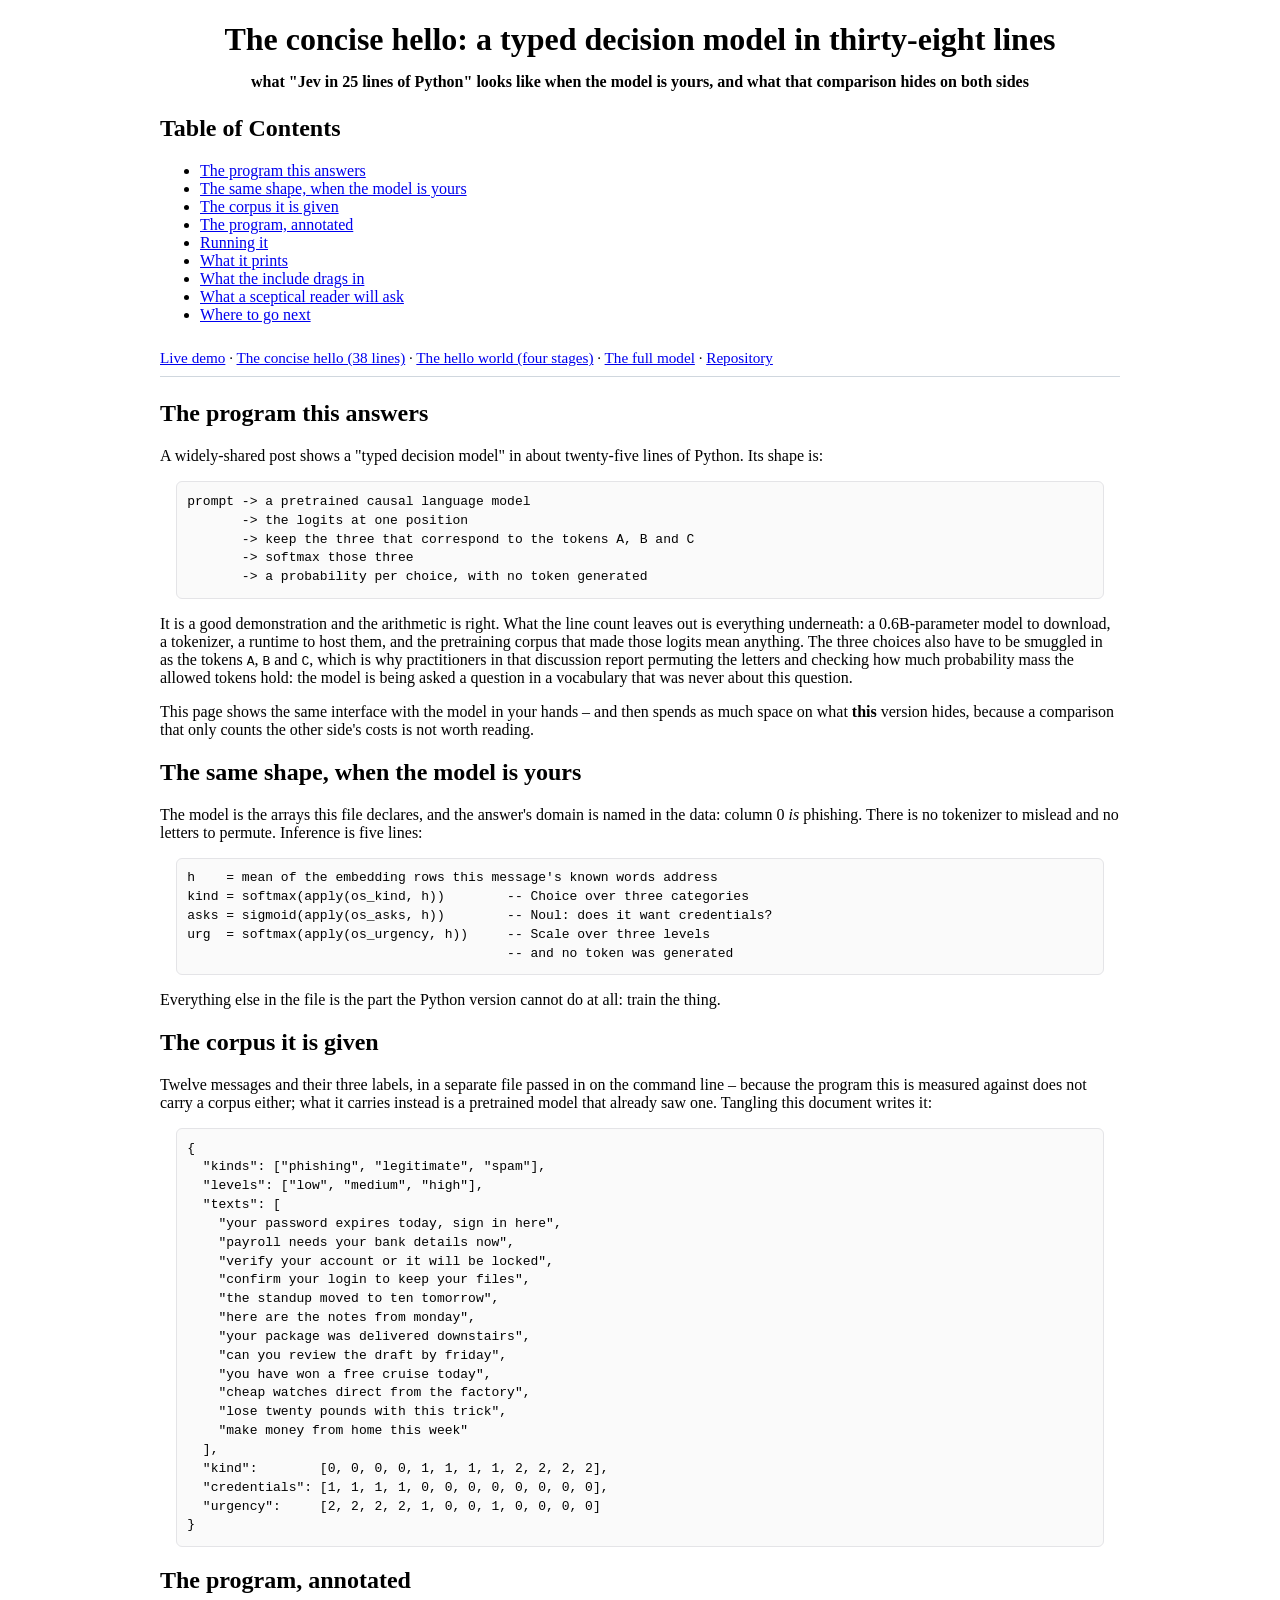
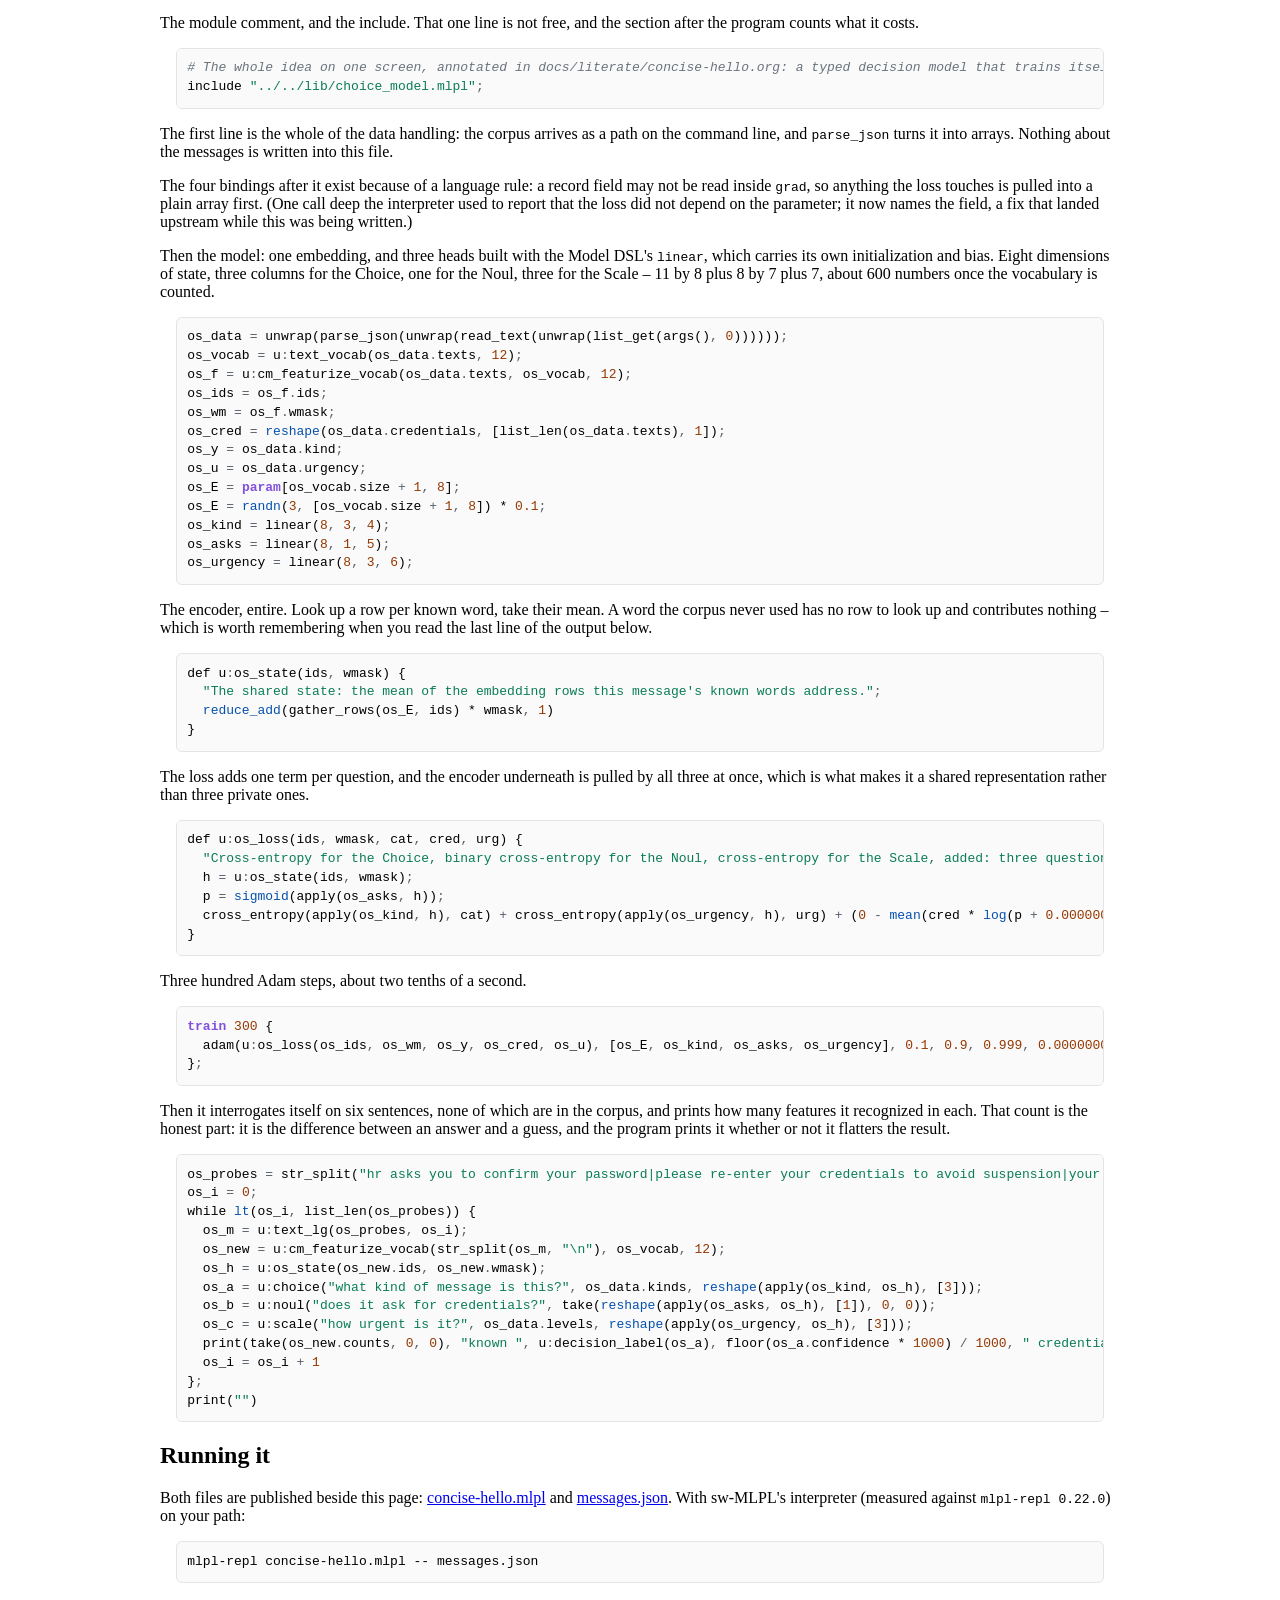
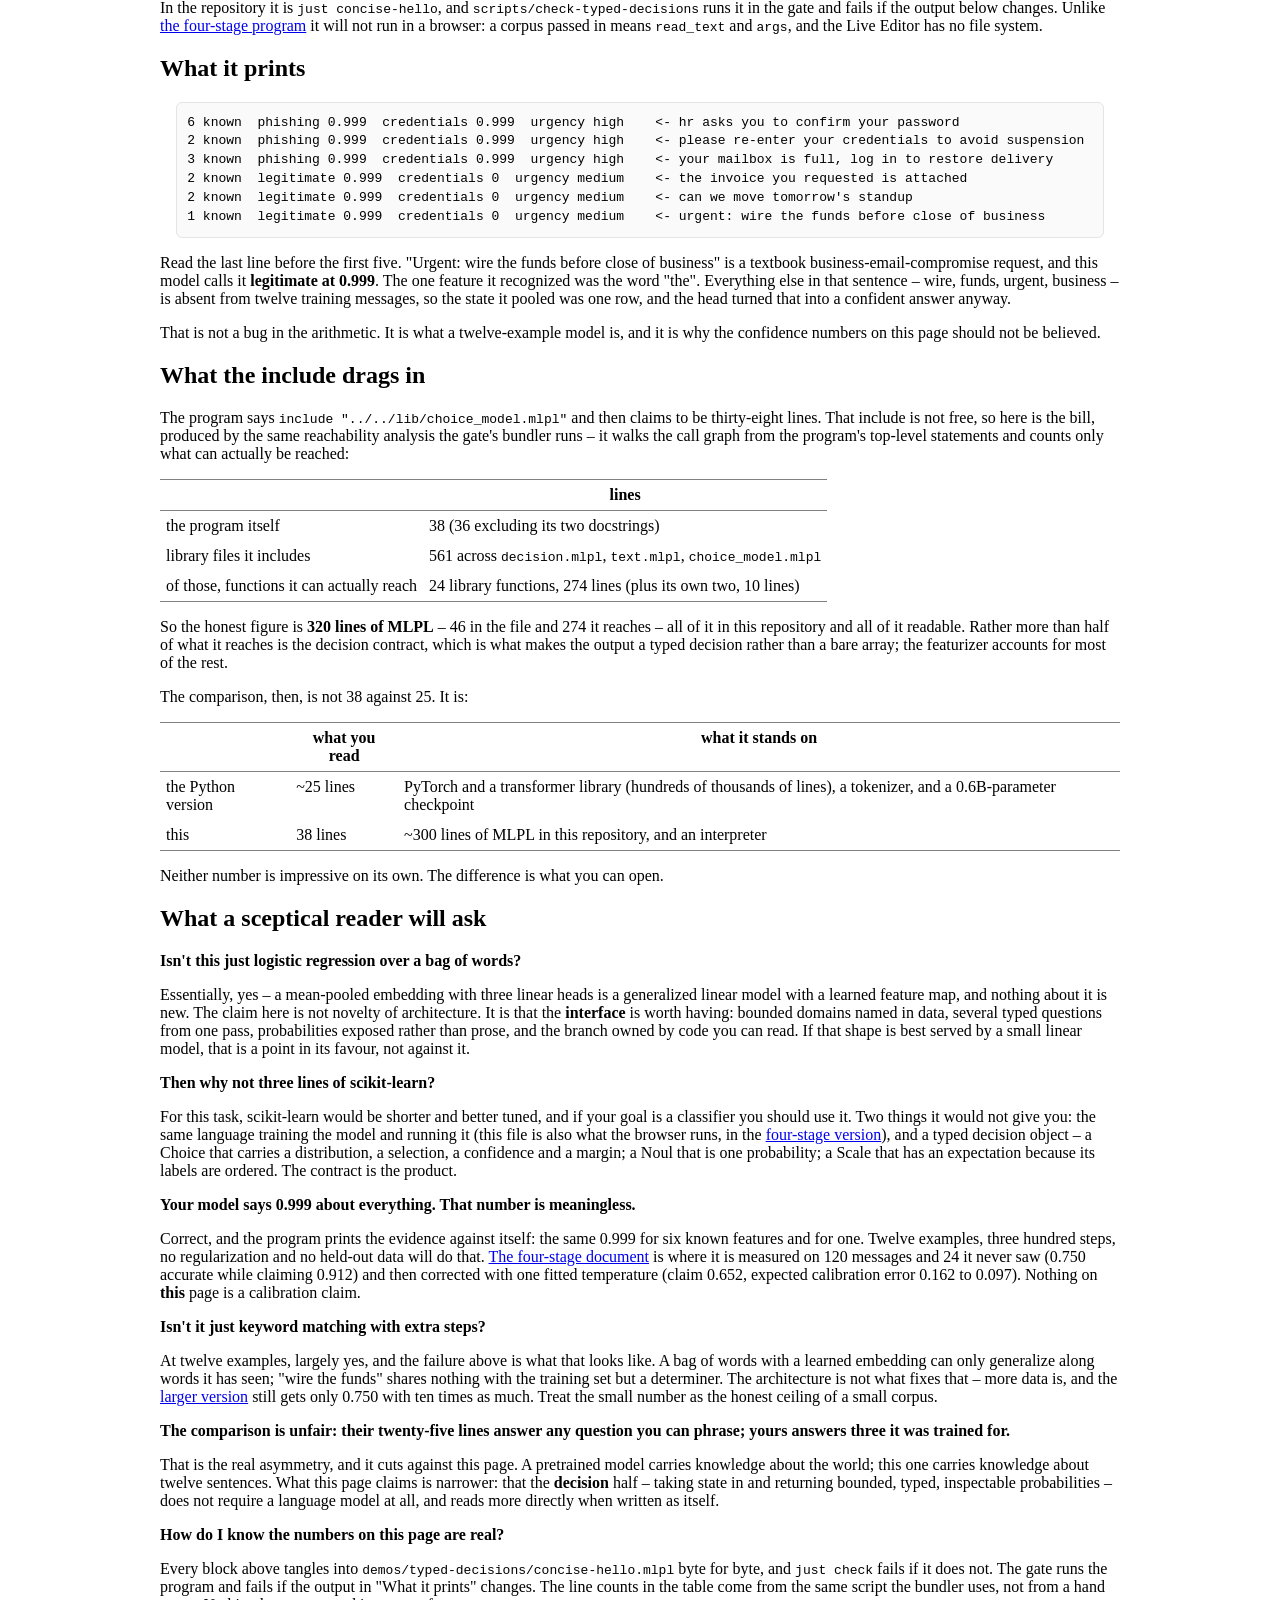
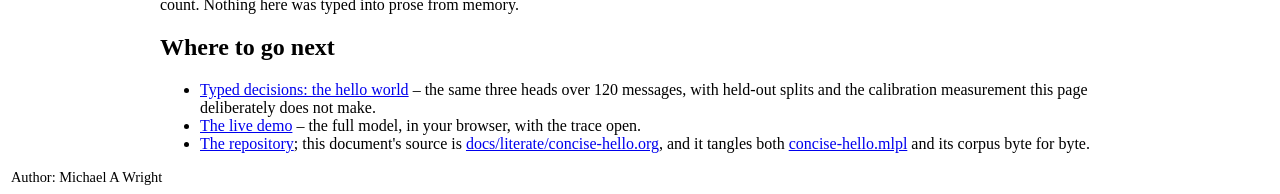
==== commit 245c17db: "pages: the counted include and the printed failure, built from 5fbaaa5 Co-Authored-By: Claude Opus 5" ====
--- a/pages/concise-hello.html
+++ b/pages/concise-hello.html
@@ -5,7 +5,7 @@
 <head>
 <meta http-equiv="Content-Type" content="text/html;charset=utf-8" />
 <meta name="viewport" content="width=device-width, initial-scale=1" />
-<title>The concise hello: a typed decision model in thirty-six lines</title>
+<title>The concise hello: a typed decision model in thirty-eight lines</title>
 <meta name="author" content="Michael A Wright" />
 <meta name="generator" content="Org Mode" />
 <style type="text/css">
@@ -219,26 +219,42 @@
 </head>
 <body>
 <div id="content" class="content">
-<h1 class="title">The concise hello: a typed decision model in thirty-six lines
+<h1 class="title">The concise hello: a typed decision model in thirty-eight lines
 <br />
-<span class="subtitle">what "Jev in 25 lines of Python" looks like when the model is yours</span>
+<span class="subtitle">what "Jev in 25 lines of Python" looks like when the model is yours, and what that comparison hides on both sides</span>
 </h1>
+<div id="table-of-contents" role="doc-toc">
+<h2>Table of Contents</h2>
+<div id="text-table-of-contents" role="doc-toc">
+<ul>
+<li><a href="#org4f0089d">The program this answers</a></li>
+<li><a href="#org1f78d5b">The same shape, when the model is yours</a></li>
+<li><a href="#orgc4dc402">The corpus it is given</a></li>
+<li><a href="#org6146ba5">The program, annotated</a></li>
+<li><a href="#org4e33678">Running it</a></li>
+<li><a href="#org7661265">What it prints</a></li>
+<li><a href="#orgecc9520">What the include drags in</a></li>
+<li><a href="#orga7d1f85">What a sceptical reader will ask</a></li>
+<li><a href="#orgb591332">Where to go next</a></li>
+</ul>
+</div>
+</div>
 <nav style="margin:0 0 1.5em 0; padding:0.6em 0; border-bottom:1px solid #d0d7de; font-size:0.95em">
 <a href="https://sw-ml-study.github.io/demo-decision-model/">Live demo</a> ·
-<a href="concise-hello.html">The concise hello (36 lines)</a> ·
+<a href="concise-hello.html">The concise hello (38 lines)</a> ·
 <a href="typed-decisions.html">The hello world (four stages)</a> ·
 <a href="literate.html">The full model</a> ·
 <a href="https://github.com/sw-ml-study/demo-decision-model">Repository</a>
 </nav>
-<div id="outline-container-org15fac20" class="outline-2">
-<h2 id="org15fac20">The program this answers</h2>
-<div class="outline-text-2" id="text-org15fac20">
+<div id="outline-container-org4f0089d" class="outline-2">
+<h2 id="org4f0089d">The program this answers</h2>
+<div class="outline-text-2" id="text-org4f0089d">
 <p>
 A widely-shared post shows a "typed decision model" in about twenty-five lines
 of Python. Its shape is:
 </p>
 
-<pre class="example" id="orgdc4ed41">
+<pre class="example" id="orga74d6de">
 prompt -&gt; a pretrained causal language model
        -&gt; the logits at one position
        -&gt; keep the three that correspond to the tokens A, B and C
@@ -251,23 +267,29 @@
 leaves out is everything underneath: a 0.6B-parameter model to download, a
 tokenizer, a runtime to host them, and the pretraining corpus that made those
 logits mean anything. The three choices also have to be smuggled in as the
-tokens <code>A</code>, <code>B</code> and <code>C</code>, which is why practitioners in the thread report having
-to permute the letters and to check how much probability mass the allowed tokens
+tokens <code>A</code>, <code>B</code> and <code>C</code>, which is why practitioners in that discussion report
+permuting the letters and checking how much probability mass the allowed tokens
 hold: the model is being asked a question in a vocabulary that was never about
 this question.
 </p>
-</div>
-</div>
-<div id="outline-container-orgac2a3a2" class="outline-2">
-<h2 id="orgac2a3a2">The same shape, when the model is yours</h2>
-<div class="outline-text-2" id="text-orgac2a3a2">
-<p>
-Here the model is the arrays this file declares, and the answer's domain is
-named in the data &#x2013; column 0 <i>is</i> phishing. There is no tokenizer to mislead
-and no letters to permute. Inference is five lines:
-</p>
-
-<pre class="example" id="orge23a002">
+
+<p>
+This page shows the same interface with the model in your hands &#x2013; and then
+spends as much space on what <b>this</b> version hides, because a comparison that
+only counts the other side's costs is not worth reading.
+</p>
+</div>
+</div>
+<div id="outline-container-org1f78d5b" class="outline-2">
+<h2 id="org1f78d5b">The same shape, when the model is yours</h2>
+<div class="outline-text-2" id="text-org1f78d5b">
+<p>
+The model is the arrays this file declares, and the answer's domain is named in
+the data: column 0 <i>is</i> phishing. There is no tokenizer to mislead and no
+letters to permute. Inference is five lines:
+</p>
+
+<pre class="example" id="org59d73e3">
 h    = mean of the embedding rows this message's known words address
 kind = softmax(apply(os_kind, h))        -- Choice over three categories
 asks = sigmoid(apply(os_asks, h))        -- Noul: does it want credentials?
@@ -281,13 +303,13 @@
 </p>
 </div>
 </div>
-<div id="outline-container-orgb9c4ff3" class="outline-2">
-<h2 id="orgb9c4ff3">The corpus it is given</h2>
-<div class="outline-text-2" id="text-orgb9c4ff3">
-<p>
-Twelve messages and their three labels. It is a separate file, passed in on the
-command line, because the program this is measured against does not carry a
-corpus either &#x2013; what it carries instead is a pretrained model that already saw
+<div id="outline-container-orgc4dc402" class="outline-2">
+<h2 id="orgc4dc402">The corpus it is given</h2>
+<div class="outline-text-2" id="text-orgc4dc402">
+<p>
+Twelve messages and their three labels, in a separate file passed in on the
+command line &#x2013; because the program this is measured against does not carry a
+corpus either; what it carries instead is a pretrained model that already saw
 one. Tangling this document writes it:
 </p>
 
@@ -317,12 +339,12 @@
 </div>
 </div>
 </div>
-<div id="outline-container-orgd32129c" class="outline-2">
-<h2 id="orgd32129c">The program, annotated</h2>
-<div class="outline-text-2" id="text-orgd32129c">
-<p>
-The module comment, and the one include. Everything the program borrows is in
-that line: a featurizer, and the typed-decision contract it pulls in behind it.
+<div id="outline-container-org6146ba5" class="outline-2">
+<h2 id="org6146ba5">The program, annotated</h2>
+<div class="outline-text-2" id="text-org6146ba5">
+<p>
+The module comment, and the include. That one line is not free, and the section
+after the program counts what it costs.
 </p>
 
 <div class="org-src-container">
@@ -338,17 +360,18 @@
 </p>
 
 <p>
-The four bindings after it exist because of a language rule worth knowing: a
-record field may not be read inside <code>grad</code>, so anything the loss touches is
-pulled out into a plain array first. (One call deep, the interpreter used to
-report that the loss did not depend on the parameter; it now names the field,
-a fix that landed upstream while this was being written.)
+The four bindings after it exist because of a language rule: a record field may
+not be read inside <code>grad</code>, so anything the loss touches is pulled into a plain
+array first. (One call deep the interpreter used to report that the loss did not
+depend on the parameter; it now names the field, a fix that landed upstream
+while this was being written.)
 </p>
 
 <p>
 Then the model: one embedding, and three heads built with the Model DSL's
 <code>linear</code>, which carries its own initialization and bias. Eight dimensions of
-state, three columns for the Choice, one for the Noul, three for the Scale.
+state, three columns for the Choice, one for the Noul, three for the Scale &#x2013;
+11 by 8 plus 8 by 7 plus 7, about 600 numbers once the vocabulary is counted.
 </p>
 
 <div class="org-src-container">
@@ -369,7 +392,9 @@
 </div>
 
 <p>
-The encoder, entire. Look up a row per known word, take their mean.
+The encoder, entire. Look up a row per known word, take their mean. A word the
+corpus never used has no row to look up and contributes nothing &#x2013; which is
+worth remembering when you read the last line of the output below.
 </p>
 
 <div class="org-src-container">
@@ -381,9 +406,9 @@
 </div>
 
 <p>
-The loss adds one term per question, and the encoder underneath is pulled by
-all three at once &#x2013; which is what makes it a shared representation rather than
-three private ones.
+The loss adds one term per question, and the encoder underneath is pulled by all
+three at once, which is what makes it a shared representation rather than three
+private ones.
 </p>
 
 <div class="org-src-container">
@@ -397,11 +422,7 @@
 </div>
 
 <p>
-Three hundred Adam steps, about two tenths of a second. With twelve messages it
-memorizes them completely, which is a real defect and the reason the
-<a href="typed-decisions.html">four-stage document</a> exists: there the same architecture trains on 120 messages,
-is measured on messages it never saw, and is then calibrated, because a model
-this sure of itself is not reporting probabilities yet.
+Three hundred Adam steps, about two tenths of a second.
 </p>
 
 <div class="org-src-container">
@@ -412,82 +433,93 @@
 </div>
 
 <p>
-Inference, on a sentence that is not in the corpus. Each head's logits become a
-typed decision through <a href="https://github.com/sw-ml-study/demo-decision-model/blob/main/lib/decision.mlpl">lib/decision.mlpl</a>: a Choice carries a distribution, a
-selection, a confidence and a margin; a Noul carries one probability; a Scale
-carries an expectation over ordered levels. The labels come from the data file,
-so the answer's domain is named in the corpus rather than encoded as letters of
-the alphabet.
+Then it interrogates itself on six sentences, none of which are in the corpus,
+and prints how many features it recognized in each. That count is the honest
+part: it is the difference between an answer and a guess, and the program prints
+it whether or not it flatters the result.
 </p>
 
 <div class="org-src-container">
-<pre class="src src-mlpl">os_message <span class="org-mlpl-operator">=</span> <span class="org-string">"hr asks you to confirm your password"</span><span class="org-mlpl-operator">;</span>
-os_new <span class="org-mlpl-operator">=</span> u<span class="org-mlpl-operator">:</span>cm_featurize_vocab(str_split(os_message<span class="org-mlpl-operator">,</span> <span class="org-string">"\n"</span>)<span class="org-mlpl-operator">,</span> os_vocab<span class="org-mlpl-operator">,</span> <span class="org-mlpl-number">12</span>)<span class="org-mlpl-operator">;</span>
-os_h <span class="org-mlpl-operator">=</span> u<span class="org-mlpl-operator">:</span>os_state(os_new<span class="org-mlpl-operator">.</span>ids<span class="org-mlpl-operator">,</span> os_new<span class="org-mlpl-operator">.</span>wmask)<span class="org-mlpl-operator">;</span>
-os_a <span class="org-mlpl-operator">=</span> u<span class="org-mlpl-operator">:</span>choice(<span class="org-string">"what kind of message is this?"</span><span class="org-mlpl-operator">,</span> os_data<span class="org-mlpl-operator">.</span>kinds<span class="org-mlpl-operator">,</span> <span class="org-mlpl-builtin">reshape</span>(apply(os_kind<span class="org-mlpl-operator">,</span> os_h)<span class="org-mlpl-operator">,</span> [<span class="org-mlpl-number">3</span>]))<span class="org-mlpl-operator">;</span>
-os_b <span class="org-mlpl-operator">=</span> u<span class="org-mlpl-operator">:</span>noul(<span class="org-string">"does it ask for credentials?"</span><span class="org-mlpl-operator">,</span> take(<span class="org-mlpl-builtin">reshape</span>(apply(os_asks<span class="org-mlpl-operator">,</span> os_h)<span class="org-mlpl-operator">,</span> [<span class="org-mlpl-number">1</span>])<span class="org-mlpl-operator">,</span> <span class="org-mlpl-number">0</span><span class="org-mlpl-operator">,</span> <span class="org-mlpl-number">0</span>))<span class="org-mlpl-operator">;</span>
-os_c <span class="org-mlpl-operator">=</span> u<span class="org-mlpl-operator">:</span>scale(<span class="org-string">"how urgent is it?"</span><span class="org-mlpl-operator">,</span> os_data<span class="org-mlpl-operator">.</span>levels<span class="org-mlpl-operator">,</span> <span class="org-mlpl-builtin">reshape</span>(apply(os_urgency<span class="org-mlpl-operator">,</span> os_h)<span class="org-mlpl-operator">,</span> [<span class="org-mlpl-number">3</span>]))<span class="org-mlpl-operator">;</span>
-print(os_message)<span class="org-mlpl-operator">;</span>
-print(<span class="org-string">"  kind        "</span><span class="org-mlpl-operator">,</span> u<span class="org-mlpl-operator">:</span>decision_label(os_a)<span class="org-mlpl-operator">,</span> floor(os_a<span class="org-mlpl-operator">.</span>confidence * <span class="org-mlpl-number">1000</span>) <span class="org-mlpl-operator">/</span> <span class="org-mlpl-number">1000</span>)<span class="org-mlpl-operator">;</span>
-print(<span class="org-string">"  credentials "</span><span class="org-mlpl-operator">,</span> floor(os_b<span class="org-mlpl-operator">.</span>p * <span class="org-mlpl-number">1000</span>) <span class="org-mlpl-operator">/</span> <span class="org-mlpl-number">1000</span>)<span class="org-mlpl-operator">;</span>
-print(<span class="org-string">"  urgency     "</span><span class="org-mlpl-operator">,</span> u<span class="org-mlpl-operator">:</span>decision_label(os_c)<span class="org-mlpl-operator">,</span> <span class="org-string">" expectation"</span><span class="org-mlpl-operator">,</span> floor(os_c<span class="org-mlpl-operator">.</span>expectation * <span class="org-mlpl-number">1000</span>) <span class="org-mlpl-operator">/</span> <span class="org-mlpl-number">1000</span>)<span class="org-mlpl-operator">;</span>
+<pre class="src src-mlpl">os_probes <span class="org-mlpl-operator">=</span> str_split(<span class="org-string">"hr asks you to confirm your password|please re-enter your credentials to avoid suspension|your mailbox is full, log in to restore delivery|the invoice you requested is attached|can we move tomorrow's standup|urgent: wire the funds before close of business"</span><span class="org-mlpl-operator">,</span> <span class="org-string">"|"</span>)<span class="org-mlpl-operator">;</span>
+os_i <span class="org-mlpl-operator">=</span> <span class="org-mlpl-number">0</span><span class="org-mlpl-operator">;</span>
+while <span class="org-mlpl-builtin">lt</span>(os_i<span class="org-mlpl-operator">,</span> list_len(os_probes)) {
+  os_m <span class="org-mlpl-operator">=</span> u<span class="org-mlpl-operator">:</span>text_lg(os_probes<span class="org-mlpl-operator">,</span> os_i)<span class="org-mlpl-operator">;</span>
+  os_new <span class="org-mlpl-operator">=</span> u<span class="org-mlpl-operator">:</span>cm_featurize_vocab(str_split(os_m<span class="org-mlpl-operator">,</span> <span class="org-string">"\n"</span>)<span class="org-mlpl-operator">,</span> os_vocab<span class="org-mlpl-operator">,</span> <span class="org-mlpl-number">12</span>)<span class="org-mlpl-operator">;</span>
+  os_h <span class="org-mlpl-operator">=</span> u<span class="org-mlpl-operator">:</span>os_state(os_new<span class="org-mlpl-operator">.</span>ids<span class="org-mlpl-operator">,</span> os_new<span class="org-mlpl-operator">.</span>wmask)<span class="org-mlpl-operator">;</span>
+  os_a <span class="org-mlpl-operator">=</span> u<span class="org-mlpl-operator">:</span>choice(<span class="org-string">"what kind of message is this?"</span><span class="org-mlpl-operator">,</span> os_data<span class="org-mlpl-operator">.</span>kinds<span class="org-mlpl-operator">,</span> <span class="org-mlpl-builtin">reshape</span>(apply(os_kind<span class="org-mlpl-operator">,</span> os_h)<span class="org-mlpl-operator">,</span> [<span class="org-mlpl-number">3</span>]))<span class="org-mlpl-operator">;</span>
+  os_b <span class="org-mlpl-operator">=</span> u<span class="org-mlpl-operator">:</span>noul(<span class="org-string">"does it ask for credentials?"</span><span class="org-mlpl-operator">,</span> take(<span class="org-mlpl-builtin">reshape</span>(apply(os_asks<span class="org-mlpl-operator">,</span> os_h)<span class="org-mlpl-operator">,</span> [<span class="org-mlpl-number">1</span>])<span class="org-mlpl-operator">,</span> <span class="org-mlpl-number">0</span><span class="org-mlpl-operator">,</span> <span class="org-mlpl-number">0</span>))<span class="org-mlpl-operator">;</span>
+  os_c <span class="org-mlpl-operator">=</span> u<span class="org-mlpl-operator">:</span>scale(<span class="org-string">"how urgent is it?"</span><span class="org-mlpl-operator">,</span> os_data<span class="org-mlpl-operator">.</span>levels<span class="org-mlpl-operator">,</span> <span class="org-mlpl-builtin">reshape</span>(apply(os_urgency<span class="org-mlpl-operator">,</span> os_h)<span class="org-mlpl-operator">,</span> [<span class="org-mlpl-number">3</span>]))<span class="org-mlpl-operator">;</span>
+  print(take(os_new<span class="org-mlpl-operator">.</span>counts<span class="org-mlpl-operator">,</span> <span class="org-mlpl-number">0</span><span class="org-mlpl-operator">,</span> <span class="org-mlpl-number">0</span>)<span class="org-mlpl-operator">,</span> <span class="org-string">"known "</span><span class="org-mlpl-operator">,</span> u<span class="org-mlpl-operator">:</span>decision_label(os_a)<span class="org-mlpl-operator">,</span> floor(os_a<span class="org-mlpl-operator">.</span>confidence * <span class="org-mlpl-number">1000</span>) <span class="org-mlpl-operator">/</span> <span class="org-mlpl-number">1000</span><span class="org-mlpl-operator">,</span> <span class="org-string">" credentials"</span><span class="org-mlpl-operator">,</span> floor(os_b<span class="org-mlpl-operator">.</span>p * <span class="org-mlpl-number">1000</span>) <span class="org-mlpl-operator">/</span> <span class="org-mlpl-number">1000</span><span class="org-mlpl-operator">,</span> <span class="org-string">" urgency"</span><span class="org-mlpl-operator">,</span> u<span class="org-mlpl-operator">:</span>decision_label(os_c)<span class="org-mlpl-operator">,</span> <span class="org-string">" &lt;-"</span><span class="org-mlpl-operator">,</span> os_m)<span class="org-mlpl-operator">;</span>
+  os_i <span class="org-mlpl-operator">=</span> os_i <span class="org-mlpl-operator">+</span> <span class="org-mlpl-number">1</span>
+}<span class="org-mlpl-operator">;</span>
 print(<span class="org-string">""</span>)
 </pre>
 </div>
 </div>
 </div>
-<div id="outline-container-orge7e1c71" class="outline-2">
-<h2 id="orge7e1c71">Running it</h2>
-<div class="outline-text-2" id="text-orge7e1c71">
+<div id="outline-container-org4e33678" class="outline-2">
+<h2 id="org4e33678">Running it</h2>
+<div class="outline-text-2" id="text-org4e33678">
 <p>
 Both files are published beside this page: <a href="https://sw-ml-study.github.io/demo-decision-model/concise-hello.mlpl">concise-hello.mlpl</a> and
-<a href="https://sw-ml-study.github.io/demo-decision-model/messages.json">messages.json</a>. With sw-MLPL's interpreter on your path:
-</p>
-
-<pre class="example" id="orgafc92c3">
+<a href="https://sw-ml-study.github.io/demo-decision-model/messages.json">messages.json</a>. With sw-MLPL's interpreter (measured against <code>mlpl-repl 0.22.0</code>)
+on your path:
+</p>
+
+<pre class="example" id="org50258ba">
 mlpl-repl concise-hello.mlpl -- messages.json
 </pre>
 
 <p>
-In the repository it is <code>just concise-hello</code>. Unlike <a href="typed-decisions.html">the four-stage program</a>, it
-will not run in a browser: a corpus passed in means <code>read_text</code> and <code>args</code>, and
-the Live Editor has no file system. That is the trade this document chose &#x2013;
-the program carries no data, and pays for it by needing somewhere to read it
-from.
-</p>
-</div>
-</div>
-<div id="outline-container-org42eb58c" class="outline-2">
-<h2 id="org42eb58c">What it prints</h2>
-<div class="outline-text-2" id="text-org42eb58c">
-<pre class="example" id="org3e47a7d">
-$ mlpl-repl demos/typed-decisions/concise-hello.mlpl -- demos/typed-decisions/messages.json
-
-hr asks you to confirm your password
-  kind         phishing 0.999
-  credentials  0.999
-  urgency      high  expectation 1.999
-</pre>
-
-<p>
-That sentence is not in the corpus; "password" and "confirm" are, and for a
-model this size that is enough. The 0.999 is exactly the overconfidence twelve
-training examples should produce, and believing it is the mistake the
-<a href="typed-decisions.html">four-stage document</a> spends its last stage measuring and correcting.
-</p>
-</div>
-</div>
-<div id="outline-container-orgfc59fd2" class="outline-2">
-<h2 id="orgfc59fd2">Counting honestly</h2>
-<div class="outline-text-2" id="text-orgfc59fd2">
+In the repository it is <code>just concise-hello</code>, and <code>scripts/check-typed-decisions</code>
+runs it in the gate and fails if the output below changes. Unlike <a href="typed-decisions.html">the four-stage
+program</a> it will not run in a browser: a corpus passed in means <code>read_text</code> and
+<code>args</code>, and the Live Editor has no file system.
+</p>
+</div>
+</div>
+<div id="outline-container-org7661265" class="outline-2">
+<h2 id="org7661265">What it prints</h2>
+<div class="outline-text-2" id="text-org7661265">
+<pre class="example" id="orgfbd9e1f">
+6 known  phishing 0.999  credentials 0.999  urgency high    &lt;- hr asks you to confirm your password
+2 known  phishing 0.999  credentials 0.999  urgency high    &lt;- please re-enter your credentials to avoid suspension
+3 known  phishing 0.999  credentials 0.999  urgency high    &lt;- your mailbox is full, log in to restore delivery
+2 known  legitimate 0.999  credentials 0  urgency medium    &lt;- the invoice you requested is attached
+2 known  legitimate 0.999  credentials 0  urgency medium    &lt;- can we move tomorrow's standup
+1 known  legitimate 0.999  credentials 0  urgency medium    &lt;- urgent: wire the funds before close of business
+</pre>
+
+<p>
+Read the last line before the first five. "Urgent: wire the funds before close
+of business" is a textbook business-email-compromise request, and this model
+calls it <b>legitimate at 0.999</b>. The one feature it recognized was the word
+"the". Everything else in that sentence &#x2013; wire, funds, urgent, business &#x2013; is
+absent from twelve training messages, so the state it pooled was one row, and
+the head turned that into a confident answer anyway.
+</p>
+
+<p>
+That is not a bug in the arithmetic. It is what a twelve-example model is, and
+it is why the confidence numbers on this page should not be believed.
+</p>
+</div>
+</div>
+<div id="outline-container-orgecc9520" class="outline-2">
+<h2 id="orgecc9520">What the include drags in</h2>
+<div class="outline-text-2" id="text-orgecc9520">
+<p>
+The program says <code>include "../../lib/choice_model.mlpl"</code> and then claims to be
+thirty-eight lines. That include is not free, so here is the bill, produced by
+the same reachability analysis the gate's bundler runs &#x2013; it walks the call
+graph from the program's top-level statements and counts only what can actually
+be reached:
+</p>
+
 <table border="2" cellspacing="0" cellpadding="6" rules="groups" frame="hsides">
 
 
 <colgroup>
-<col  class="org-left" />
-
-<col  class="org-left" />
-
 <col  class="org-left" />
 
 <col  class="org-left" />
@@ -495,45 +527,168 @@
 <thead>
 <tr>
 <th scope="col" class="org-left">&#xa0;</th>
-<th scope="col" class="org-left">lines of code</th>
-<th scope="col" class="org-left">its data</th>
-<th scope="col" class="org-left">what holds it up</th>
+<th scope="col" class="org-left">lines</th>
+</tr>
+</thead>
+<tbody>
+<tr>
+<td class="org-left">the program itself</td>
+<td class="org-left">38 (36 excluding its two docstrings)</td>
+</tr>
+
+<tr>
+<td class="org-left">library files it includes</td>
+<td class="org-left">561 across <code>decision.mlpl</code>, <code>text.mlpl</code>, <code>choice_model.mlpl</code></td>
+</tr>
+
+<tr>
+<td class="org-left">of those, functions it can actually reach</td>
+<td class="org-left">24 library functions, 274 lines (plus its own two, 10 lines)</td>
+</tr>
+</tbody>
+</table>
+
+<p>
+So the honest figure is <b><b>320 lines of MLPL</b></b> &#x2013; 46 in the file and 274 it
+reaches &#x2013; all of it in this repository and all of it readable. Rather more than
+half of what it reaches is the decision contract, which is what makes the output
+a typed decision rather than a bare array; the featurizer accounts for most of
+the rest.
+</p>
+
+<p>
+The comparison, then, is not 38 against 25. It is:
+</p>
+
+<table border="2" cellspacing="0" cellpadding="6" rules="groups" frame="hsides">
+
+
+<colgroup>
+<col  class="org-left" />
+
+<col  class="org-left" />
+
+<col  class="org-left" />
+</colgroup>
+<thead>
+<tr>
+<th scope="col" class="org-left">&#xa0;</th>
+<th scope="col" class="org-left">what you read</th>
+<th scope="col" class="org-left">what it stands on</th>
 </tr>
 </thead>
 <tbody>
 <tr>
 <td class="org-left">the Python version</td>
-<td class="org-left">~25</td>
-<td class="org-left">none in the program; it does not train</td>
-<td class="org-left">a 0.6B-parameter model, a tokenizer, a runtime, and the corpus they were trained on</td>
+<td class="org-left">~25 lines</td>
+<td class="org-left">PyTorch and a transformer library (hundreds of thousands of lines), a tokenizer, and a 0.6B-parameter checkpoint</td>
 </tr>
 
 <tr>
 <td class="org-left">this</td>
-<td class="org-left">36</td>
-<td class="org-left">a JSON file, passed in</td>
-<td class="org-left">nothing: <code>matmul</code>, <code>softmax</code>, <code>cross_entropy</code>, <code>adam</code></td>
+<td class="org-left">38 lines</td>
+<td class="org-left">~300 lines of MLPL in this repository, and an interpreter</td>
 </tr>
 </tbody>
 </table>
 
 <p>
-Thirty-six against twenty-five is not a win and is not meant to be one. Eleven
-of those lines are the training loop and the loss &#x2013; the part the shorter
-program does not have, because it borrows a model instead of fitting one. What
-the comparison is actually about is what the two programs <i>are</i>: one reads a
-pretrained model's opinion about three token ids, the other is a decision model
-you trained, whose every parameter you can print, and whose answer domain is
-written down rather than spelled <code>A</code>, <code>B</code>, <code>C</code>.
-</p>
-</div>
-</div>
-<div id="outline-container-org444fba3" class="outline-2">
-<h2 id="org444fba3">Where to go next</h2>
-<div class="outline-text-2" id="text-org444fba3">
+Neither number is impressive on its own. The difference is what you can open.
+</p>
+</div>
+</div>
+<div id="outline-container-orga7d1f85" class="outline-2">
+<h2 id="orga7d1f85">What a sceptical reader will ask</h2>
+<div class="outline-text-2" id="text-orga7d1f85">
+<p>
+<b>Isn't this just logistic regression over a bag of words?</b>
+</p>
+
+<p>
+Essentially, yes &#x2013; a mean-pooled embedding with three linear heads is a
+generalized linear model with a learned feature map, and nothing about it is
+new. The claim here is not novelty of architecture. It is that the <b>interface</b>
+is worth having: bounded domains named in data, several typed questions from one
+pass, probabilities exposed rather than prose, and the branch owned by code you
+can read. If that shape is best served by a small linear model, that is a point
+in its favour, not against it.
+</p>
+
+<p>
+<b>Then why not three lines of scikit-learn?</b>
+</p>
+
+<p>
+For this task, scikit-learn would be shorter and better tuned, and if your goal
+is a classifier you should use it. Two things it would not give you: the same
+language training the model and running it (this file is also what the browser
+runs, in the <a href="typed-decisions.html">four-stage version</a>), and a typed decision object &#x2013; a Choice that
+carries a distribution, a selection, a confidence and a margin; a Noul that is
+one probability; a Scale that has an expectation because its labels are ordered.
+The contract is the product.
+</p>
+
+<p>
+<b>Your model says 0.999 about everything. That number is meaningless.</b>
+</p>
+
+<p>
+Correct, and the program prints the evidence against itself: the same 0.999 for
+six known features and for one. Twelve examples, three hundred steps, no
+regularization and no held-out data will do that. <a href="typed-decisions.html">The four-stage document</a> is
+where it is measured on 120 messages and 24 it never saw (0.750 accurate while
+claiming 0.912) and then corrected with one fitted temperature (claim 0.652,
+expected calibration error 0.162 to 0.097). Nothing on <b>this</b> page is a
+calibration claim.
+</p>
+
+<p>
+<b>Isn't it just keyword matching with extra steps?</b>
+</p>
+
+<p>
+At twelve examples, largely yes, and the failure above is what that looks like.
+A bag of words with a learned embedding can only generalize along words it has
+seen; "wire the funds" shares nothing with the training set but a determiner.
+The architecture is not what fixes that &#x2013; more data is, and the <a href="typed-decisions.html">larger version</a>
+still gets only 0.750 with ten times as much. Treat the small number as the
+honest ceiling of a small corpus.
+</p>
+
+<p>
+<b>The comparison is unfair: their twenty-five lines answer any question you can
+phrase; yours answers three it was trained for.</b>
+</p>
+
+<p>
+That is the real asymmetry, and it cuts against this page. A pretrained model
+carries knowledge about the world; this one carries knowledge about twelve
+sentences. What this page claims is narrower: that the <b>decision</b> half &#x2013; taking
+state in and returning bounded, typed, inspectable probabilities &#x2013; does not
+require a language model at all, and reads more directly when written
+as itself.
+</p>
+
+<p>
+<b>How do I know the numbers on this page are real?</b>
+</p>
+
+<p>
+Every block above tangles into <code>demos/typed-decisions/concise-hello.mlpl</code> byte
+for byte, and <code>just check</code> fails if it does not. The gate runs the program and
+fails if the output in "What it prints" changes. The line counts in the table
+come from the same script the bundler uses, not from a hand count. Nothing here
+was typed into prose from memory.
+</p>
+</div>
+</div>
+<div id="outline-container-orgb591332" class="outline-2">
+<h2 id="orgb591332">Where to go next</h2>
+<div class="outline-text-2" id="text-orgb591332">
 <ul class="org-ul">
 <li><a href="typed-decisions.html">Typed decisions: the hello world</a> &#x2013; the same three heads over 120 messages,
-with held-out splits and a calibration measurement.</li>
+with held-out splits and the calibration measurement this page deliberately
+does not make.</li>
 <li><a href="https://sw-ml-study.github.io/demo-decision-model/">The live demo</a> &#x2013; the full model, in your browser, with the trace open.</li>
 <li><a href="https://github.com/sw-ml-study/demo-decision-model">The repository</a>; this document's source is
 <a href="https://github.com/sw-ml-study/demo-decision-model/blob/main/docs/literate/concise-hello.org">docs/literate/concise-hello.org</a>, and it tangles both
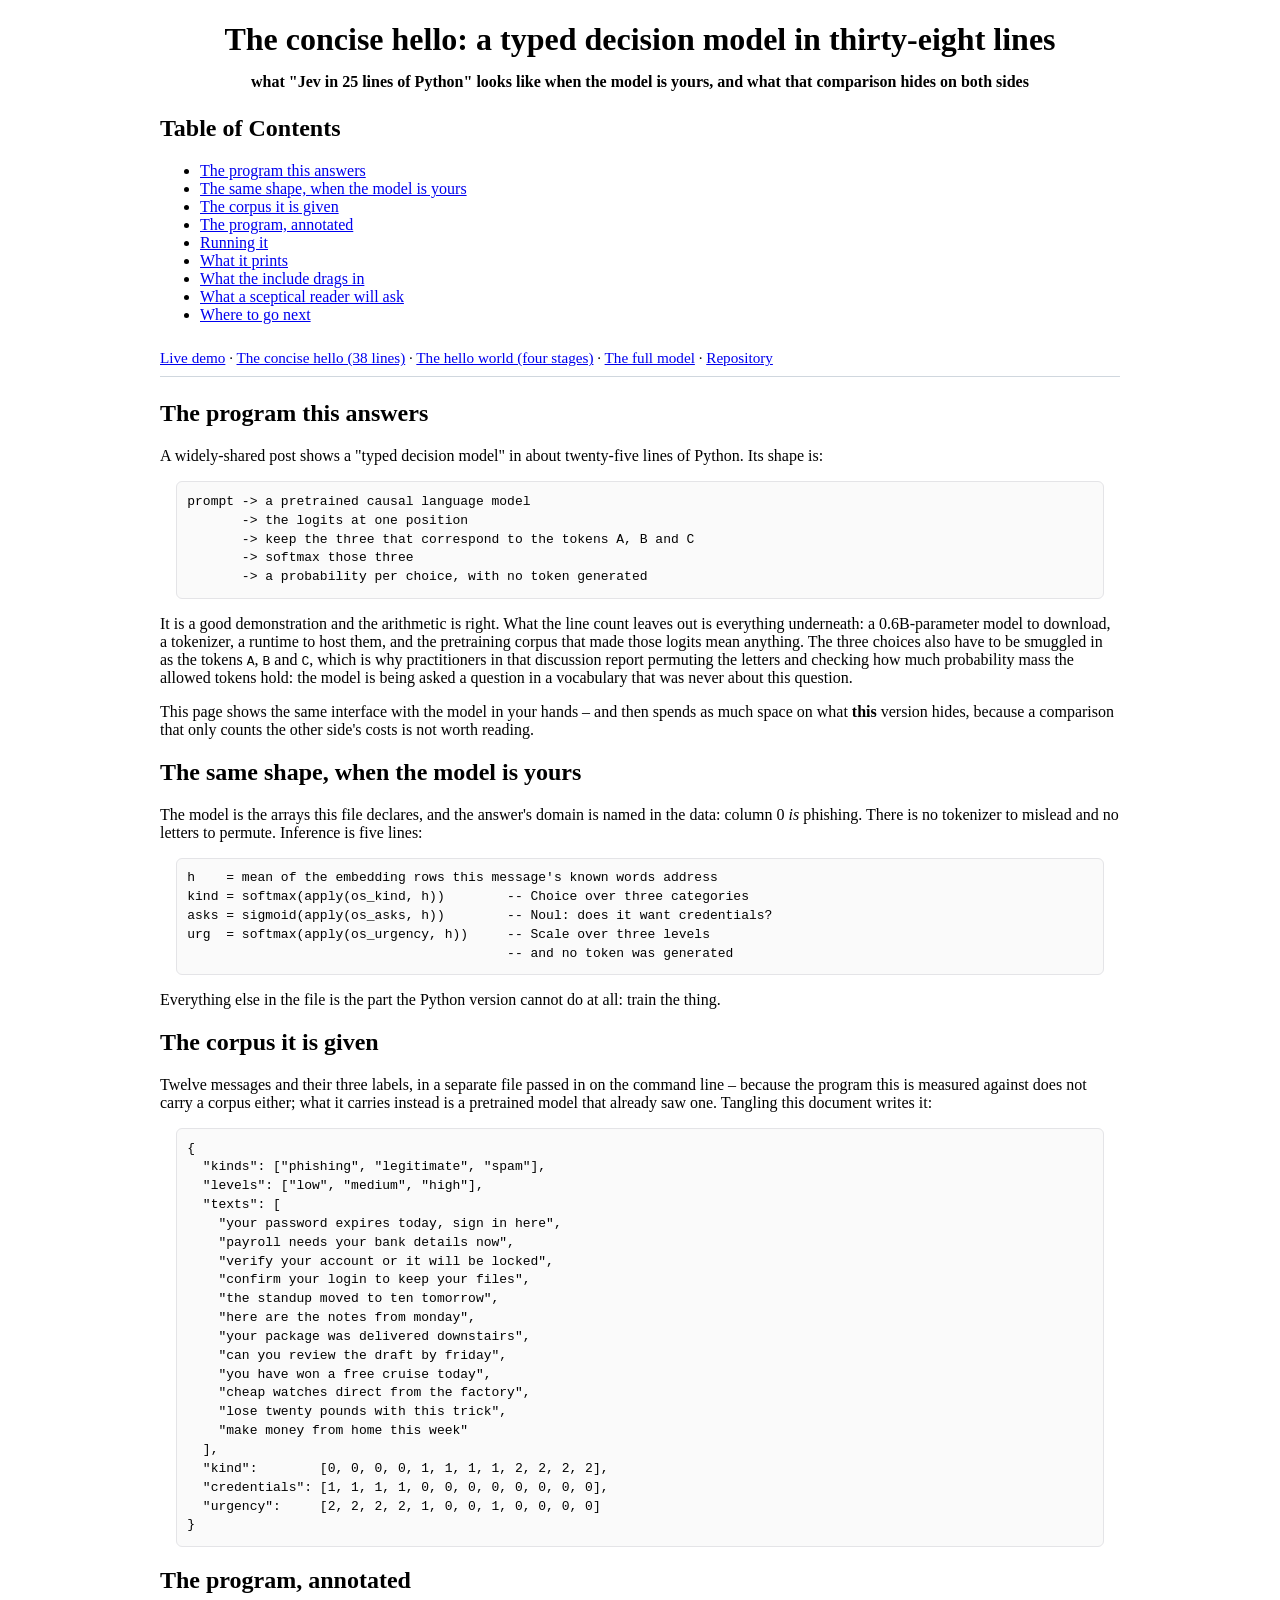
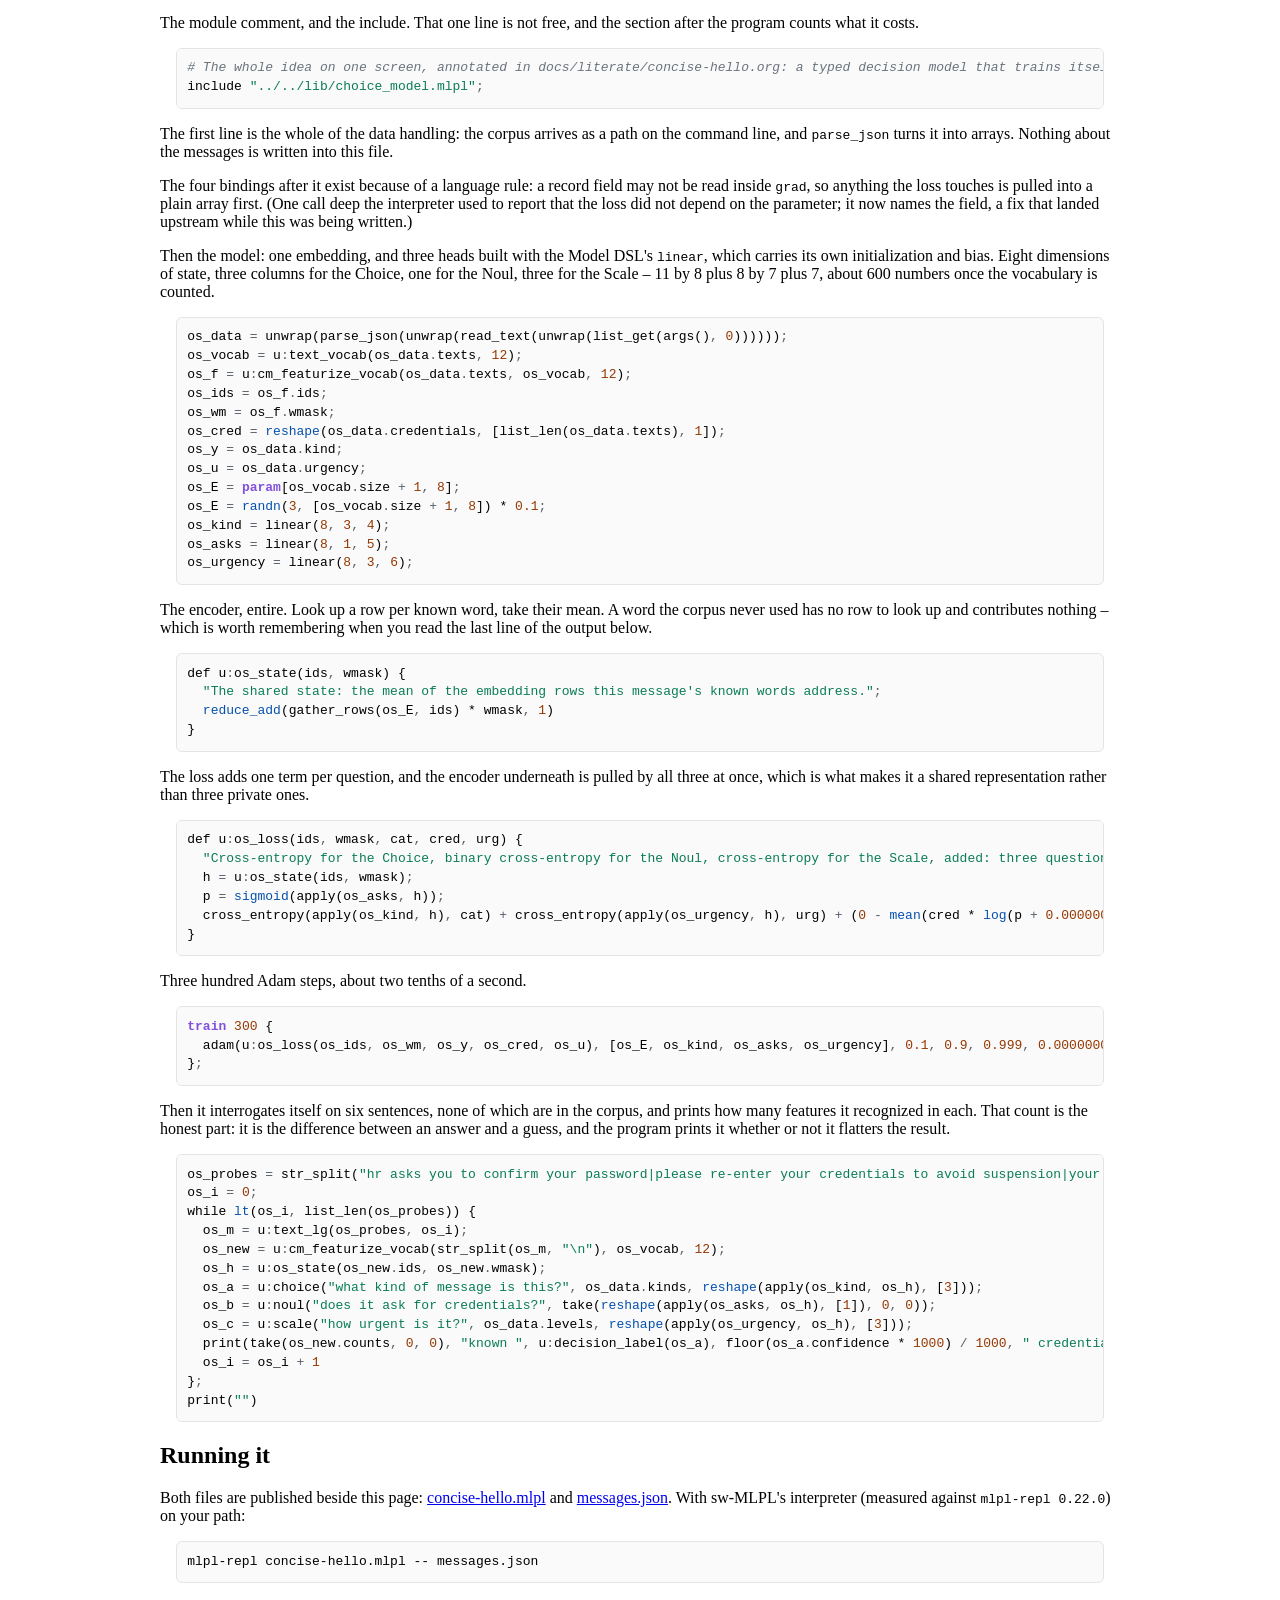
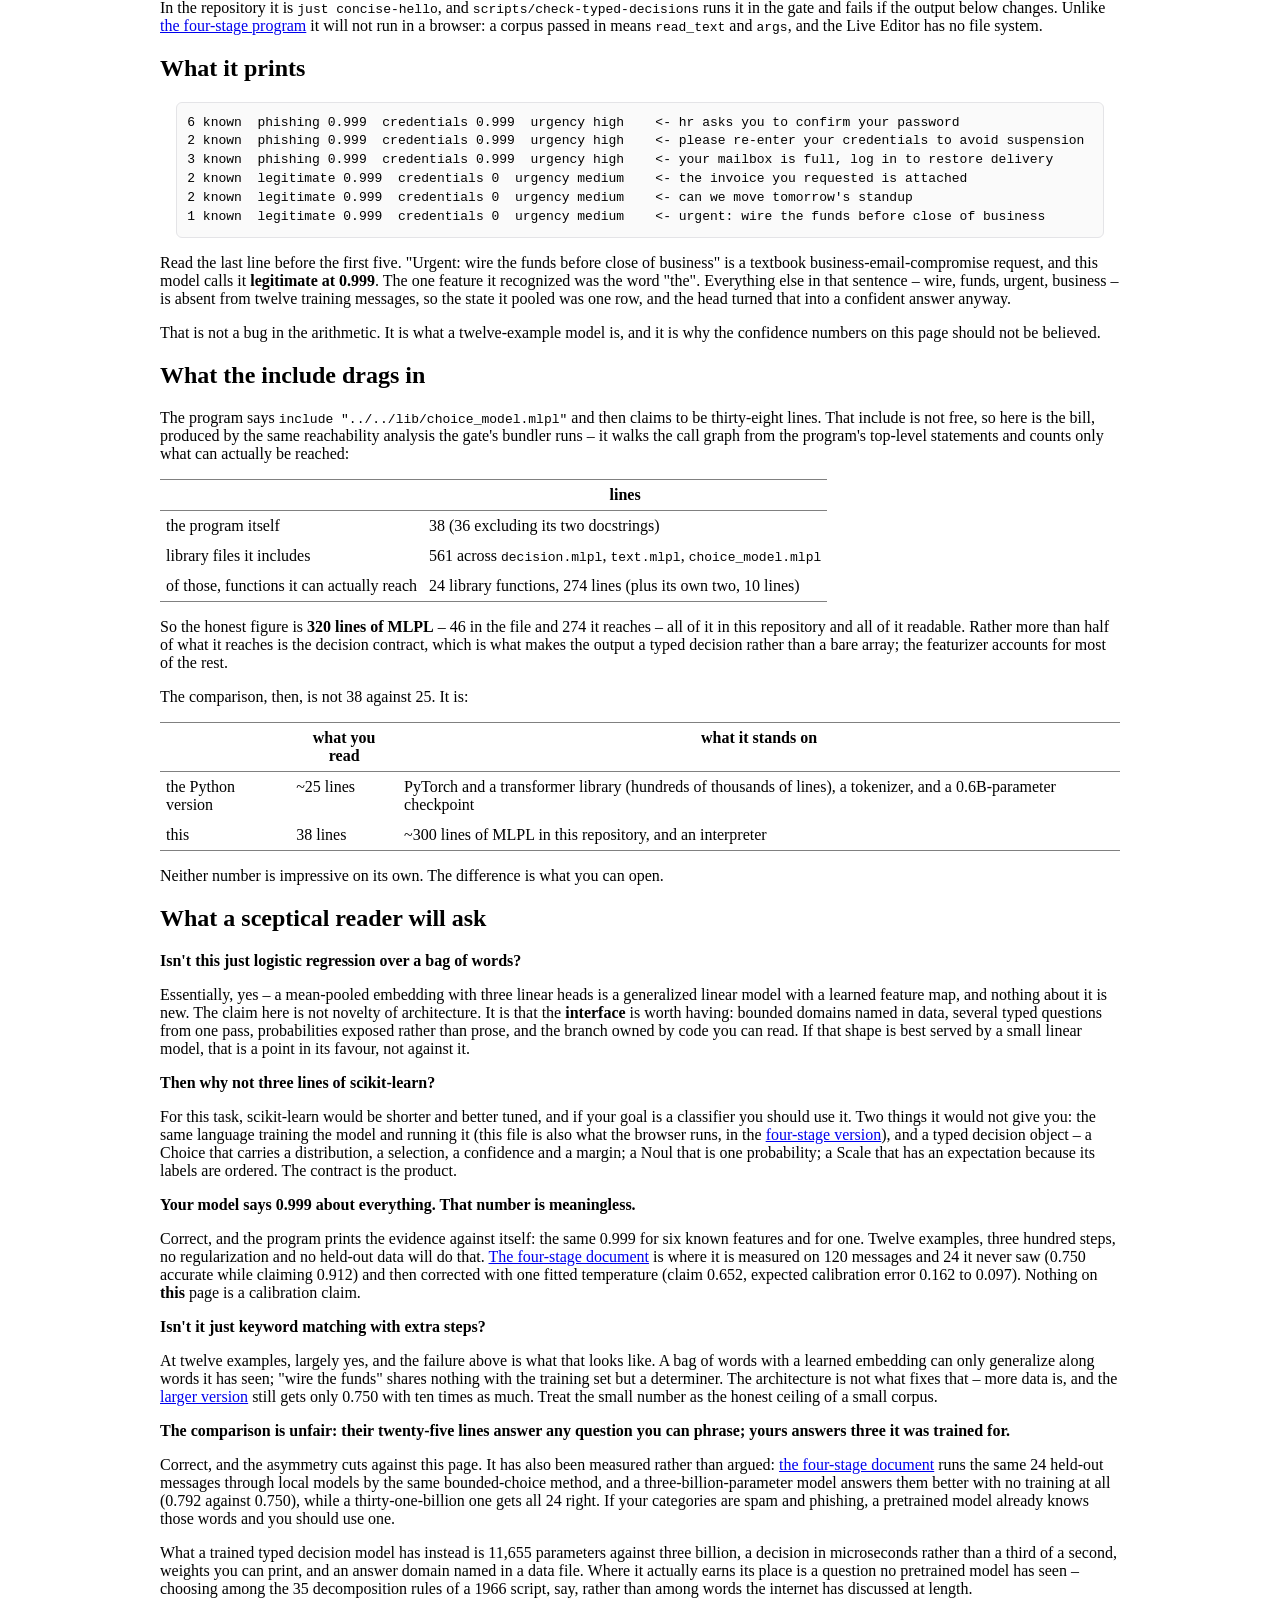
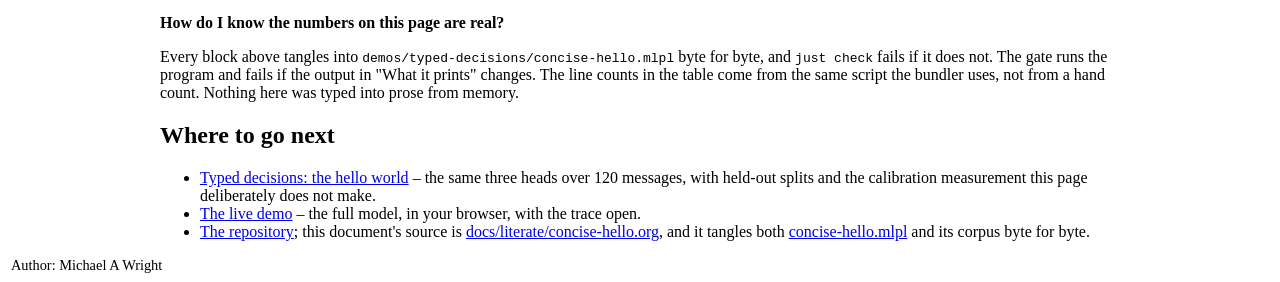
==== commit d2be4a72: "pages: the measured head-to-head, built from 314e39f Co-Authored-By: Claude Opus 5 (1M context) <nor" ====
--- a/pages/concise-hello.html
+++ b/pages/concise-hello.html
@@ -227,15 +227,15 @@
 <h2>Table of Contents</h2>
 <div id="text-table-of-contents" role="doc-toc">
 <ul>
-<li><a href="#org4f0089d">The program this answers</a></li>
-<li><a href="#org1f78d5b">The same shape, when the model is yours</a></li>
-<li><a href="#orgc4dc402">The corpus it is given</a></li>
-<li><a href="#org6146ba5">The program, annotated</a></li>
-<li><a href="#org4e33678">Running it</a></li>
-<li><a href="#org7661265">What it prints</a></li>
-<li><a href="#orgecc9520">What the include drags in</a></li>
-<li><a href="#orga7d1f85">What a sceptical reader will ask</a></li>
-<li><a href="#orgb591332">Where to go next</a></li>
+<li><a href="#org47580b3">The program this answers</a></li>
+<li><a href="#org3b47e3c">The same shape, when the model is yours</a></li>
+<li><a href="#orgbdb97d1">The corpus it is given</a></li>
+<li><a href="#org65694f1">The program, annotated</a></li>
+<li><a href="#org7b97ecc">Running it</a></li>
+<li><a href="#orgd8ac9f7">What it prints</a></li>
+<li><a href="#org2abf0a6">What the include drags in</a></li>
+<li><a href="#org16f6f92">What a sceptical reader will ask</a></li>
+<li><a href="#org9a96826">Where to go next</a></li>
 </ul>
 </div>
 </div>
@@ -246,15 +246,15 @@
 <a href="literate.html">The full model</a> ·
 <a href="https://github.com/sw-ml-study/demo-decision-model">Repository</a>
 </nav>
-<div id="outline-container-org4f0089d" class="outline-2">
-<h2 id="org4f0089d">The program this answers</h2>
-<div class="outline-text-2" id="text-org4f0089d">
+<div id="outline-container-org47580b3" class="outline-2">
+<h2 id="org47580b3">The program this answers</h2>
+<div class="outline-text-2" id="text-org47580b3">
 <p>
 A widely-shared post shows a "typed decision model" in about twenty-five lines
 of Python. Its shape is:
 </p>
 
-<pre class="example" id="orga74d6de">
+<pre class="example" id="org3015dc8">
 prompt -&gt; a pretrained causal language model
        -&gt; the logits at one position
        -&gt; keep the three that correspond to the tokens A, B and C
@@ -280,16 +280,16 @@
 </p>
 </div>
 </div>
-<div id="outline-container-org1f78d5b" class="outline-2">
-<h2 id="org1f78d5b">The same shape, when the model is yours</h2>
-<div class="outline-text-2" id="text-org1f78d5b">
+<div id="outline-container-org3b47e3c" class="outline-2">
+<h2 id="org3b47e3c">The same shape, when the model is yours</h2>
+<div class="outline-text-2" id="text-org3b47e3c">
 <p>
 The model is the arrays this file declares, and the answer's domain is named in
 the data: column 0 <i>is</i> phishing. There is no tokenizer to mislead and no
 letters to permute. Inference is five lines:
 </p>
 
-<pre class="example" id="org59d73e3">
+<pre class="example" id="orge35d8d9">
 h    = mean of the embedding rows this message's known words address
 kind = softmax(apply(os_kind, h))        -- Choice over three categories
 asks = sigmoid(apply(os_asks, h))        -- Noul: does it want credentials?
@@ -303,9 +303,9 @@
 </p>
 </div>
 </div>
-<div id="outline-container-orgc4dc402" class="outline-2">
-<h2 id="orgc4dc402">The corpus it is given</h2>
-<div class="outline-text-2" id="text-orgc4dc402">
+<div id="outline-container-orgbdb97d1" class="outline-2">
+<h2 id="orgbdb97d1">The corpus it is given</h2>
+<div class="outline-text-2" id="text-orgbdb97d1">
 <p>
 Twelve messages and their three labels, in a separate file passed in on the
 command line &#x2013; because the program this is measured against does not carry a
@@ -339,9 +339,9 @@
 </div>
 </div>
 </div>
-<div id="outline-container-org6146ba5" class="outline-2">
-<h2 id="org6146ba5">The program, annotated</h2>
-<div class="outline-text-2" id="text-org6146ba5">
+<div id="outline-container-org65694f1" class="outline-2">
+<h2 id="org65694f1">The program, annotated</h2>
+<div class="outline-text-2" id="text-org65694f1">
 <p>
 The module comment, and the include. That one line is not free, and the section
 after the program counts what it costs.
@@ -457,16 +457,16 @@
 </div>
 </div>
 </div>
-<div id="outline-container-org4e33678" class="outline-2">
-<h2 id="org4e33678">Running it</h2>
-<div class="outline-text-2" id="text-org4e33678">
+<div id="outline-container-org7b97ecc" class="outline-2">
+<h2 id="org7b97ecc">Running it</h2>
+<div class="outline-text-2" id="text-org7b97ecc">
 <p>
 Both files are published beside this page: <a href="https://sw-ml-study.github.io/demo-decision-model/concise-hello.mlpl">concise-hello.mlpl</a> and
 <a href="https://sw-ml-study.github.io/demo-decision-model/messages.json">messages.json</a>. With sw-MLPL's interpreter (measured against <code>mlpl-repl 0.22.0</code>)
 on your path:
 </p>
 
-<pre class="example" id="org50258ba">
+<pre class="example" id="orga1dd34b">
 mlpl-repl concise-hello.mlpl -- messages.json
 </pre>
 
@@ -478,10 +478,10 @@
 </p>
 </div>
 </div>
-<div id="outline-container-org7661265" class="outline-2">
-<h2 id="org7661265">What it prints</h2>
-<div class="outline-text-2" id="text-org7661265">
-<pre class="example" id="orgfbd9e1f">
+<div id="outline-container-orgd8ac9f7" class="outline-2">
+<h2 id="orgd8ac9f7">What it prints</h2>
+<div class="outline-text-2" id="text-orgd8ac9f7">
+<pre class="example" id="org023df65">
 6 known  phishing 0.999  credentials 0.999  urgency high    &lt;- hr asks you to confirm your password
 2 known  phishing 0.999  credentials 0.999  urgency high    &lt;- please re-enter your credentials to avoid suspension
 3 known  phishing 0.999  credentials 0.999  urgency high    &lt;- your mailbox is full, log in to restore delivery
@@ -505,9 +505,9 @@
 </p>
 </div>
 </div>
-<div id="outline-container-orgecc9520" class="outline-2">
-<h2 id="orgecc9520">What the include drags in</h2>
-<div class="outline-text-2" id="text-orgecc9520">
+<div id="outline-container-org2abf0a6" class="outline-2">
+<h2 id="org2abf0a6">What the include drags in</h2>
+<div class="outline-text-2" id="text-org2abf0a6">
 <p>
 The program says <code>include "../../lib/choice_model.mlpl"</code> and then claims to be
 thirty-eight lines. That include is not free, so here is the bill, produced by
@@ -597,9 +597,9 @@
 </p>
 </div>
 </div>
-<div id="outline-container-orga7d1f85" class="outline-2">
-<h2 id="orga7d1f85">What a sceptical reader will ask</h2>
-<div class="outline-text-2" id="text-orga7d1f85">
+<div id="outline-container-org16f6f92" class="outline-2">
+<h2 id="org16f6f92">What a sceptical reader will ask</h2>
+<div class="outline-text-2" id="text-org16f6f92">
 <p>
 <b>Isn't this just logistic regression over a bag of words?</b>
 </p>
@@ -661,12 +661,22 @@
 </p>
 
 <p>
-That is the real asymmetry, and it cuts against this page. A pretrained model
-carries knowledge about the world; this one carries knowledge about twelve
-sentences. What this page claims is narrower: that the <b>decision</b> half &#x2013; taking
-state in and returning bounded, typed, inspectable probabilities &#x2013; does not
-require a language model at all, and reads more directly when written
-as itself.
+Correct, and the asymmetry cuts against this page. It has also been measured
+rather than argued: <a href="typed-decisions.html">the four-stage document</a> runs the same 24 held-out
+messages through local models by the same bounded-choice method, and a
+three-billion-parameter model answers them better with no training at all
+(0.792 against 0.750), while a thirty-one-billion one gets all 24 right. If
+your categories are spam and phishing, a pretrained model already knows those
+words and you should use one.
+</p>
+
+<p>
+What a trained typed decision model has instead is 11,655 parameters against
+three billion, a decision in microseconds rather than a third of a second,
+weights you can print, and an answer domain named in a data file. Where it
+actually earns its place is a question no pretrained model has seen &#x2013; choosing
+among the 35 decomposition rules of a 1966 script, say, rather than among words
+the internet has discussed at length.
 </p>
 
 <p>
@@ -682,9 +692,9 @@
 </p>
 </div>
 </div>
-<div id="outline-container-orgb591332" class="outline-2">
-<h2 id="orgb591332">Where to go next</h2>
-<div class="outline-text-2" id="text-orgb591332">
+<div id="outline-container-org9a96826" class="outline-2">
+<h2 id="org9a96826">Where to go next</h2>
+<div class="outline-text-2" id="text-org9a96826">
 <ul class="org-ul">
 <li><a href="typed-decisions.html">Typed decisions: the hello world</a> &#x2013; the same three heads over 120 messages,
 with held-out splits and the calibration measurement this page deliberately
